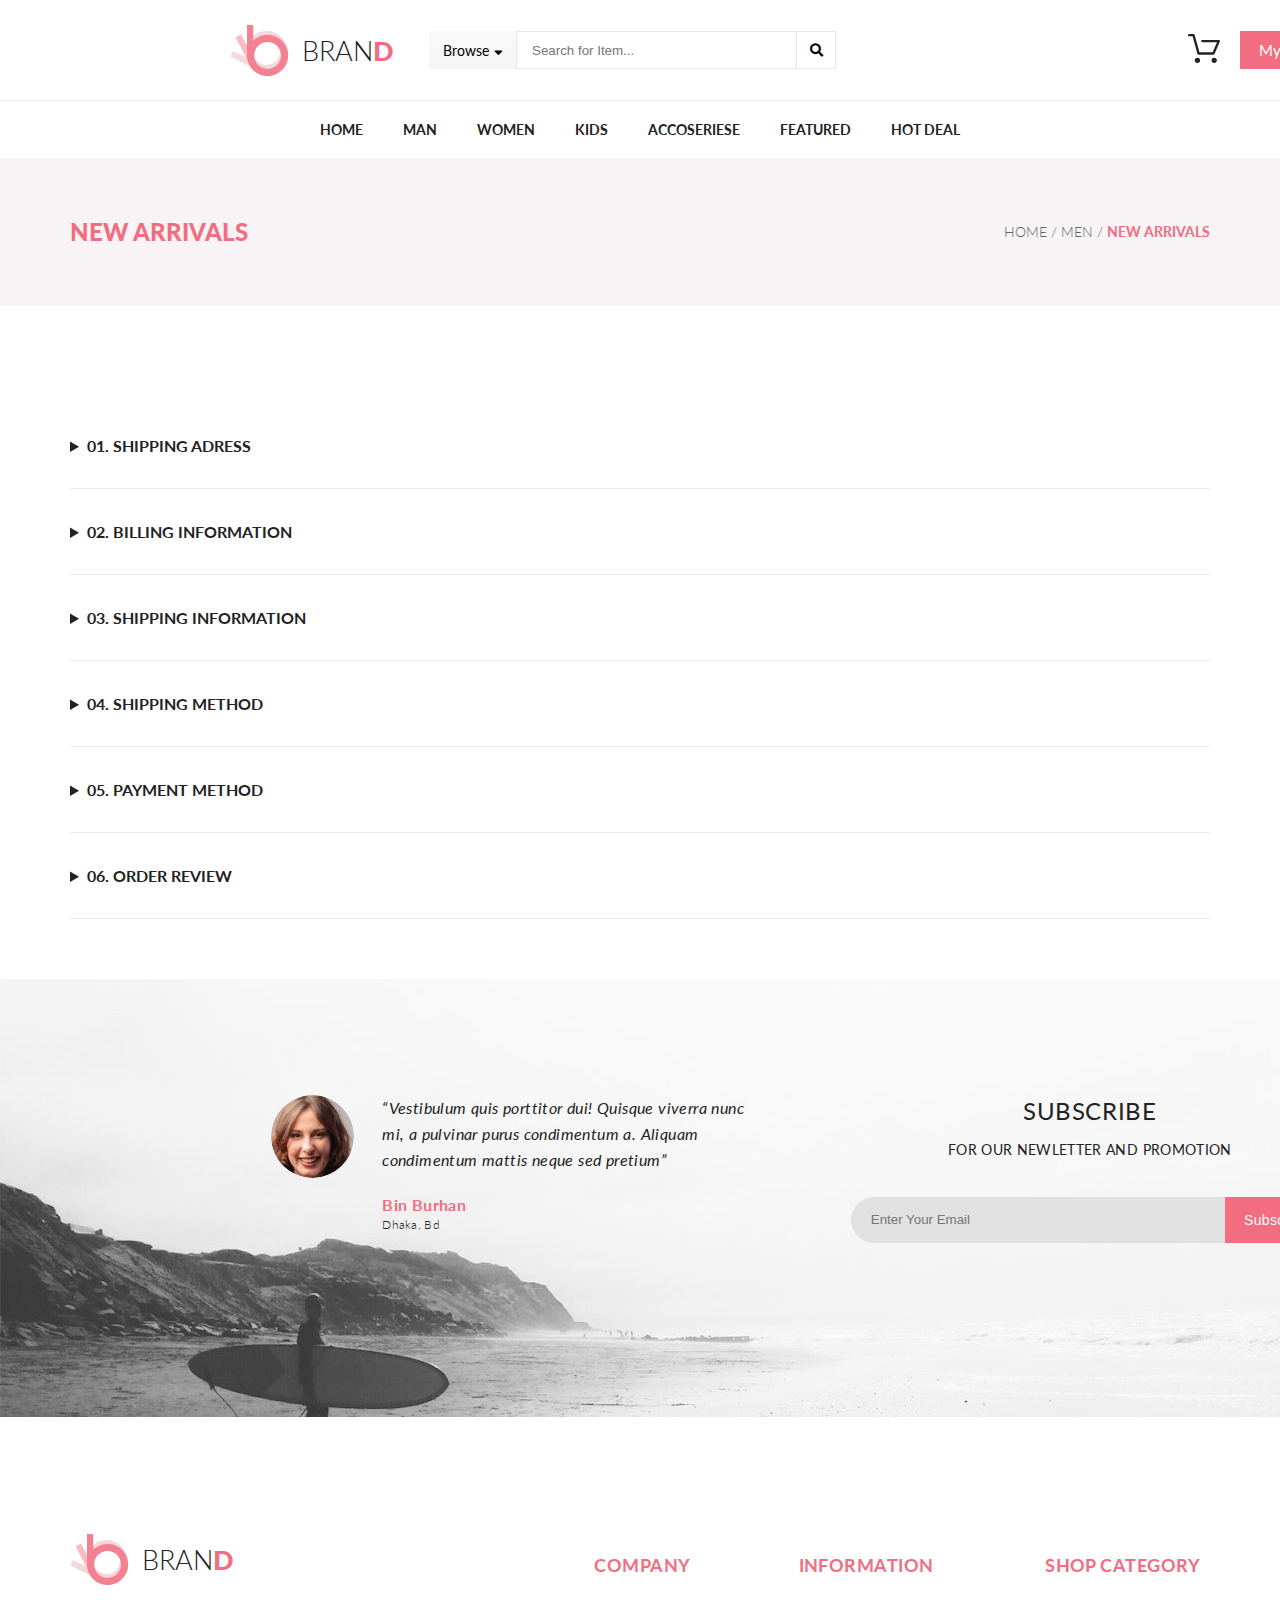
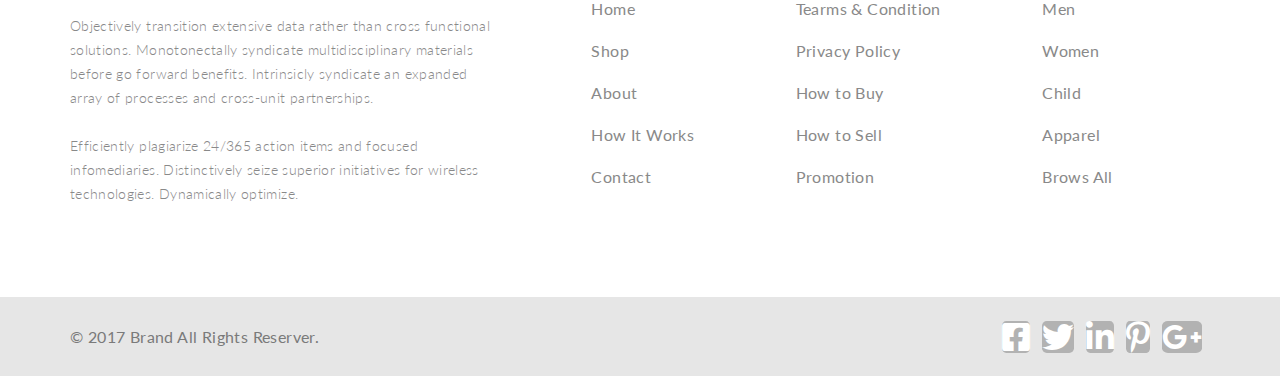
==== checkout.html @ 65198149 "add__info" ====
<!DOCTYPE html>
<html lang="en">

<head>
    <meta charset="UTF-8">
    <link href="https://fonts.googleapis.com/css?family=Lato:100,300,400,400i,700,900&display=swap" rel="stylesheet">
    <link rel="stylesheet" href="font-awesome/css/all.css">
    <link rel="stylesheet" href="style/style.css">
    <title>checkout</title>
</head>

<body>
    <!-- Потолок -->
    <div class="header">
        <div class="container header__flex">
            <div class="header__left">
                <a href="index.html" class="logo">
                    <img class="logo__img" src="img/logo.png" alt="Oops"> Bran <span class="logo__img__text">d</span>
                </a>
                <form class="header__form" action="#">
                    <div class="block__browse">
                        <p class="browse">Browse <i class="fas fa-sort-down browse__arrow"></i></p>
                        <div class="block__browse__drop">
                            <h3 class="block__browse__drop__headline">women</h3>
                            <ul class="drop__menu__ul">
                                <li class="drop__menu__list"><a href="#" class="drop__menu__link">Dresses</a></li>
                                <li class="drop__menu__list"><a href="#" class="drop__menu__link">Tops</a></li>
                                <li class="drop__menu__list"><a href="#" class="drop__menu__link">Sweaters/Knits</a>
                                </li>
                                <li class="drop__menu__list"><a href="#" class="drop__menu__link">Jackets/Coats</a></li>
                                <li class="drop__menu__list"><a href="#" class="drop__menu__link">Blazers</a></li>
                                <li class="drop__menu__list"><a href="#" class="drop__menu__link">Denim</a></li>
                                <li class="drop__menu__list"><a href="#" class="drop__menu__link">Leggings/Pants</a>
                                </li>
                                <li class="drop__menu__list"><a href="#" class="drop__menu__link">Skirts/Shorts</a></li>
                                <li class="drop__menu__list"><a href="#" class="drop__menu__link">Accessories </a></li>
                            </ul>
                            <h3 class="block__browse__drop__headline">men</h3>
                            <ul>
                                <li class="drop__menu__list"><a href="#" class="drop__menu__link">Tees/Tank tops</a>
                                </li>
                                <li class="drop__menu__list"><a href="#" class="drop__menu__link">Shirts/Polos</a></li>
                                <li class="drop__menu__list"><a href="#" class="drop__menu__link">Sweaters</a>
                                </li>
                                <li class="drop__menu__list"><a href="#"
                                        class="drop__menu__link">Sweatshirts/Hoodies</a></li>
                                <li class="drop__menu__list"><a href="#" class="drop__menu__link">Blazers</a></li>
                                <li class="drop__menu__list"><a href="#" class="drop__menu__link">Jackets/vests</a></li>
                            </ul>
                        </div>
                    </div>
                    <input class="input__text" placeholder="Search for Item..." type="text">
                    <button class="header__form__button2" type="submit"><i class="fas fa-search"></i></button>
                </form>
            </div>
            <div class="header__right">
                <a href="checkout.html"> <img class="header__cart" src="img/cart.svg" alt="Oops"></a>
                <a class="header__right__button" href="#">My Account <i class="fas fa-sort-down arrow_account"></i></a>
            </div>
        </div>
    </div>

    <!-- nav -->

    <nav>
        <ul class="menu">
            <li class="menu__list"><a class="menu__link" href="index.html">Home</a></li>
            <li class="menu__list"><a class="menu__link" href="#">Man</a></li>
            <li class="menu__list"><a class="menu__link" href="#">Women</a>

                <div class="drop">
                    <div class="drop__flex">
                        <h3 class="nav__drop__headline">Women</h3>
                        <ul class="drop__menu">
                            <li class="drop__menu__list"><a href="#" class="drop__menu__link">Dresses</a></li>
                            <li class="drop__menu__list"><a href="#" class="drop__menu__link">Tops</a></li>
                            <li class="drop__menu__list"><a href="#" class="drop__menu__link">Sweaters/Knits</a></li>
                            <li class="drop__menu__list"><a href="#" class="drop__menu__link">Jackets/Coats</a></li>
                            <li class="drop__menu__list"><a href="#" class="drop__menu__link">Blazers</a></li>
                            <li class="drop__menu__list"><a href="#" class="drop__menu__link">Denim</a></li>
                            <li class="drop__menu__list"><a href="#" class="drop__menu__link">Leggings/Pants</a></li>
                            <li class="drop__menu__list"><a href="#" class="drop__menu__link">Skirts/Shorts</a></li>
                            <li class="drop__menu__list"><a href="#" class="drop__menu__link">Accessories </a></li>
                        </ul>
                    </div>
                    <div class="drop__flex">
                        <h3 class="nav__drop__headline">Women</h3>
                        <ul class="drop__menu">
                            <li class="drop__menu__list"><a href="#" class="drop__menu__link">Dresses</a></li>
                            <li class="drop__menu__list"><a href="#" class="drop__menu__link">Tops</a></li>
                            <li class="drop__menu__list"><a href="#" class="drop__menu__link">Sweaters/Knits</a></li>
                            <li class="drop__menu__list"><a href="#" class="drop__menu__link">Jackets/Coats</a></li>
                        </ul>
                        <h3 class="nav__drop__headline">Women</h3>
                        <ul class="drop__menu">
                            <li class="drop__menu__list"><a href="#" class="drop__menu__link">Dresses</a></li>
                            <li class="drop__menu__list"><a href="#" class="drop__menu__link">Tops</a></li>
                            <li class="drop__menu__list"><a href="#" class="drop__menu__link">Sweaters/Knits</a></li>
                        </ul>
                    </div>
                    <div class="drop__flex">
                        <h3 class="nav__drop__headline">Women</h3>
                        <ul class="drop__menu">
                            <li class="drop__menu__list"><a href="#" class="drop__menu__link">Dresses</a></li>
                            <li class="drop__menu__list"><a href="#" class="drop__menu__link">Tops</a></li>
                            <li class="drop__menu__list"><a href="#" class="drop__menu__link">Sweaters/Knits</a></li>
                            <li class="drop__menu__list"><a href="#" class="drop__menu__link">Jackets/Coats</a></li>
                        </ul>
                        <a href="#">
                            <div class="drop__menu__img__container">
                                <div class="drop__menu__img__container__for__text">
                                    <p class="drop__menu__img__container__text">
                                        Super sale!
                                    </p>
                                </div>
                            </div>
                        </a>

                    </div>
                </div>

            </li>
            <li class="menu__list"><a class="menu__link" href="#">Kids</a></li>
            <li class="menu__list"><a class="menu__link" href="#">Accoseriese</a></li>
            <li class="menu__list"><a class="menu__link" href="#">Featured</a></li>
            <li class="menu__list"><a class="menu__link" href="#">Hot Deal</a></li>
        </ul>
    </nav>
    <!-- section 1 -->
    <main>
        <section class="section__nav__header__1">
            <div class="section__nav__header__1__container">
                <h1 class="section__nav__header__1__h">new arrivals</h1>
                <p class="section__nav__header__1__p">Home / Men / <span class="section__nav__header__1__p__color"> new
                        arrivals</span></p>
            </div>
        </section>

        <!-- section 2 -->
        <section class="section__checkout__register">
            <div class="section__checkout__register__menu">
                <details id="checkout__details">
                    <summary id="checkout__summary">01. Shipping Adress</summary>
                    <div class="section__checkout__register__menu__list__content">
                        <div class="section__checkout__register__menu__list__content__left">
                            <h3 class="section__checkout__register__menu__list__content__left__text">
                                Check as a guest or register</h3>
                            </p>
                            <p class="section__checkout__register__menu__list__content__left__text__2">
                                Register with us for future convenience
                            </p>
                            <form action="#">
                                <label class="checkout__input__l"><input id="checkout__input__checkout" type="radio"
                                        name="checkout" value="checkout">checkout as guest </label>
                                <label class="checkout__input__l"><input id="checkout__input__register" type="radio"
                                        name="checkout" value="register" checked>register</label>
                            </form>
                            <h3 class="section__checkout__register__menu__list__content__left__text">register
                                and save time!</h3>
                            <p class="section__checkout__register__menu__list__content__left__text__p">
                                Register with us for future convenience
                            </p>
                            <p class="section__checkout__register__menu__list__content__left__text__p__2">
                                <i class="fas fa-angle-double-right"></i>Fast and easy checkout
                            </p>
                            <p class="section__checkout__register__menu__list__content__left__text__p__2">
                                <i class="fas fa-angle-double-right"></i>Easy access to your order history and
                                status
                            </p>
                            <button id="button__continue">Continue</button>
                        </div>
                        <div class="section__checkout__register__menu__list__content__right">
                            <h3 class="section__checkout__register__menu__list__content__right__text">
                                Already registed?
                            </h3>
                            <p class="section__checkout__register__menu__list__content__right__text__2">Please log in
                                below</p>
                            <form action="#">
                                <p class="section__checkout__input__text">EMAIL ADDRESS</p>
                                <input id="section__checkout__email__input" type="email">
                                <p class="section__checkout__input__text">PASSWORD</p>
                                <input id="section__checkout__password__input" type="password">
                            </form>
                            <p class="section__checkout__register__menu__list__content__right__text__3">
                                <sup>*</sup>Required Fileds</p>
                            <div class="section__checkout__register__menu__list__content__right__container__button">
                                <button
                                    class="section__checkout__register__menu__list__content__right__button">LOGIN</button>
                                <a href="#" title="Push mee"
                                    class="section__checkout__register__menu__list__content__right__button__text">Forgot
                                    Password ?</a>
                            </div>
                        </div>
                    </div>
                </details>
                <details id="checkout__details">
                    <summary id="checkout__summary">02. BILLING INFORMATION</summary>
                    <div class="section__checkout__register__menu__list__content">
                        <div class="section__checkout__register__menu__list__content__left">
                            <h3 class="section__checkout__register__menu__list__content__left__text">
                                Check as a guest or register</h3>
                            </p>
                            <p class="section__checkout__register__menu__list__content__left__text__2">
                                Register with us for future convenience
                            </p>
                            <form action="#">
                                <label class="checkout__input__l"><input id="checkout__input__checkout" type="radio"
                                        name="checkout" value="checkout">checkout as guest </label>
                                <label class="checkout__input__l"><input id="checkout__input__register" type="radio"
                                        name="checkout" value="register" checked>register</label>
                            </form>
                            <h3 class="section__checkout__register__menu__list__content__left__text">register
                                and save time!</h3>
                            <p class="section__checkout__register__menu__list__content__left__text__p">
                                Register with us for future convenience
                            </p>
                            <p class="section__checkout__register__menu__list__content__left__text__p__2">
                                <i class="fas fa-angle-double-right"></i>Fast and easy checkout
                            </p>
                            <p class="section__checkout__register__menu__list__content__left__text__p__2">
                                <i class="fas fa-angle-double-right"></i>Easy access to your order history and
                                status
                            </p>
                            <button id="button__continue">Continue</button>
                        </div>
                        <div class="section__checkout__register__menu__list__content__right">
                            <h3 class="section__checkout__register__menu__list__content__right__text">
                                Already registed?
                            </h3>
                            <p class="section__checkout__register__menu__list__content__right__text__2">Please log in
                                below</p>
                            <form action="#">
                                <p class="section__checkout__input__text">EMAIL ADDRESS</p>
                                <input id="section__checkout__email__input" type="email">
                                <p class="section__checkout__input__text">PASSWORD</p>
                                <input id="section__checkout__password__input" type="password">
                            </form>
                            <p class="section__checkout__register__menu__list__content__right__text__3">
                                <sup>*</sup>Required Fileds</p>
                            <div class="section__checkout__register__menu__list__content__right__container__button">
                                <button
                                    class="section__checkout__register__menu__list__content__right__button">LOGIN</button>
                                <a href="#" title="Push mee"
                                    class="section__checkout__register__menu__list__content__right__button__text">Forgot
                                    Password ?</a>
                            </div>
                        </div>
                    </div>
                </details>
                <details id="checkout__details">
                    <summary id="checkout__summary">03. SHIPPING INFORMATION</summary>
                    <div class="section__checkout__register__menu__list__content">
                        <div class="section__checkout__register__menu__list__content__left">
                            <h3 class="section__checkout__register__menu__list__content__left__text">
                                Check as a guest or register</h3>
                            </p>
                            <p class="section__checkout__register__menu__list__content__left__text__2">
                                Register with us for future convenience
                            </p>
                            <form action="#">
                                <label class="checkout__input__l"><input id="checkout__input__checkout" type="radio"
                                        name="checkout" value="checkout">checkout as guest </label>
                                <label class="checkout__input__l"><input id="checkout__input__register" type="radio"
                                        name="checkout" value="register" checked>register</label>
                            </form>
                            <h3 class="section__checkout__register__menu__list__content__left__text">register
                                and save time!</h3>
                            <p class="section__checkout__register__menu__list__content__left__text__p">
                                Register with us for future convenience
                            </p>
                            <p class="section__checkout__register__menu__list__content__left__text__p__2">
                                <i class="fas fa-angle-double-right"></i>Fast and easy checkout
                            </p>
                            <p class="section__checkout__register__menu__list__content__left__text__p__2">
                                <i class="fas fa-angle-double-right"></i>Easy access to your order history and
                                status
                            </p>
                            <button id="button__continue">Continue</button>
                        </div>
                        <div class="section__checkout__register__menu__list__content__right">
                            <h3 class="section__checkout__register__menu__list__content__right__text">
                                Already registed?
                            </h3>
                            <p class="section__checkout__register__menu__list__content__right__text__2">Please log in
                                below</p>
                            <form action="#">
                                <p class="section__checkout__input__text">EMAIL ADDRESS</p>
                                <input id="section__checkout__email__input" type="email">
                                <p class="section__checkout__input__text">PASSWORD</p>
                                <input id="section__checkout__password__input" type="password">
                            </form>
                            <p class="section__checkout__register__menu__list__content__right__text__3">
                                <sup>*</sup>Required Fileds</p>
                            <div class="section__checkout__register__menu__list__content__right__container__button">
                                <button
                                    class="section__checkout__register__menu__list__content__right__button">LOGIN</button>
                                <a href="#" title="Push mee"
                                    class="section__checkout__register__menu__list__content__right__button__text">Forgot
                                    Password ?</a>
                            </div>
                        </div>
                    </div>
                </details>
                <details id="checkout__details">
                    <summary id="checkout__summary">04. SHIPPING METHOD</summary>
                    <div class="section__checkout__register__menu__list__content">
                        <div class="section__checkout__register__menu__list__content__left">
                            <h3 class="section__checkout__register__menu__list__content__left__text">
                                Check as a guest or register</h3>
                            </p>
                            <p class="section__checkout__register__menu__list__content__left__text__2">
                                Register with us for future convenience
                            </p>
                            <form action="#">
                                <label class="checkout__input__l"><input id="checkout__input__checkout" type="radio"
                                        name="checkout" value="checkout">checkout as guest </label>
                                <label class="checkout__input__l"><input id="checkout__input__register" type="radio"
                                        name="checkout" value="register" checked>register</label>
                            </form>
                            <h3 class="section__checkout__register__menu__list__content__left__text">register
                                and save time!</h3>
                            <p class="section__checkout__register__menu__list__content__left__text__p">
                                Register with us for future convenience
                            </p>
                            <p class="section__checkout__register__menu__list__content__left__text__p__2">
                                <i class="fas fa-angle-double-right"></i>Fast and easy checkout
                            </p>
                            <p class="section__checkout__register__menu__list__content__left__text__p__2">
                                <i class="fas fa-angle-double-right"></i>Easy access to your order history and
                                status
                            </p>
                            <button id="button__continue">Continue</button>
                        </div>
                        <div class="section__checkout__register__menu__list__content__right">
                            <h3 class="section__checkout__register__menu__list__content__right__text">
                                Already registed?
                            </h3>
                            <p class="section__checkout__register__menu__list__content__right__text__2">Please log in
                                below</p>
                            <form action="#">
                                <p class="section__checkout__input__text">EMAIL ADDRESS</p>
                                <input id="section__checkout__email__input" type="email">
                                <p class="section__checkout__input__text">PASSWORD</p>
                                <input id="section__checkout__password__input" type="password">
                            </form>
                            <p class="section__checkout__register__menu__list__content__right__text__3">
                                <sup>*</sup>Required Fileds</p>
                            <div class="section__checkout__register__menu__list__content__right__container__button">
                                <button
                                    class="section__checkout__register__menu__list__content__right__button">LOGIN</button>
                                <a href="#" title="Push mee"
                                    class="section__checkout__register__menu__list__content__right__button__text">Forgot
                                    Password ?</a>
                            </div>
                        </div>
                    </div>
                </details>
                <details id="checkout__details">
                    <summary id="checkout__summary">05. PAYMENT METHOD</summary>
                    <div class="section__checkout__register__menu__list__content">
                        <div class="section__checkout__register__menu__list__content__left">
                            <h3 class="section__checkout__register__menu__list__content__left__text">
                                Check as a guest or register</h3>
                            </p>
                            <p class="section__checkout__register__menu__list__content__left__text__2">
                                Register with us for future convenience
                            </p>
                            <form action="#">
                                <label class="checkout__input__l"><input id="checkout__input__checkout" type="radio"
                                        name="checkout" value="checkout">checkout as guest </label>
                                <label class="checkout__input__l"><input id="checkout__input__register" type="radio"
                                        name="checkout" value="register" checked>register</label>
                            </form>
                            <h3 class="section__checkout__register__menu__list__content__left__text">register
                                and save time!</h3>
                            <p class="section__checkout__register__menu__list__content__left__text__p">
                                Register with us for future convenience
                            </p>
                            <p class="section__checkout__register__menu__list__content__left__text__p__2">
                                <i class="fas fa-angle-double-right"></i>Fast and easy checkout
                            </p>
                            <p class="section__checkout__register__menu__list__content__left__text__p__2">
                                <i class="fas fa-angle-double-right"></i>Easy access to your order history and
                                status
                            </p>
                            <button id="button__continue">Continue</button>
                        </div>
                        <div class="section__checkout__register__menu__list__content__right">
                            <h3 class="section__checkout__register__menu__list__content__right__text">
                                Already registed?
                            </h3>
                            <p class="section__checkout__register__menu__list__content__right__text__2">Please log in
                                below</p>
                            <form action="#">
                                <p class="section__checkout__input__text">EMAIL ADDRESS</p>
                                <input id="section__checkout__email__input" type="email">
                                <p class="section__checkout__input__text">PASSWORD</p>
                                <input id="section__checkout__password__input" type="password">
                            </form>
                            <p class="section__checkout__register__menu__list__content__right__text__3">
                                <sup>*</sup>Required Fileds</p>
                            <div class="section__checkout__register__menu__list__content__right__container__button">
                                <button
                                    class="section__checkout__register__menu__list__content__right__button">LOGIN</button>
                                <a href="#" title="Push mee"
                                    class="section__checkout__register__menu__list__content__right__button__text">Forgot
                                    Password ?</a>
                            </div>
                        </div>
                    </div>
                </details>
                <details class="checkout__details" id="checkout__details">
                    <summary id="checkout__summary">06. ORDER REVIEW</summary>
                    <div class="section__checkout__register__menu__list__content">
                        <div class="section__checkout__register__menu__list__content__left">
                            <form action="#">
                                <h3 class="section__checkout__register__menu__list__content__left__text">
                                    Check as a guest or register</h3>
                                </p>
                                <p class="section__checkout__register__menu__list__content__left__text__2">
                                    Register with us for future convenience
                                </p>

                                <label class="checkout__input__l"><input id="checkout__input__checkout" type="radio"
                                        name="checkout" value="checkout">checkout as guest </label>
                                <label class="checkout__input__l"><input id="checkout__input__register" type="radio"
                                        name="checkout" value="register" checked>register</label>

                                <h3 class="section__checkout__register__menu__list__content__left__text">register
                                    and save time!</h3>
                                <p class="section__checkout__register__menu__list__content__left__text__p">
                                    Register with us for future convenience
                                </p>
                                <p class="section__checkout__register__menu__list__content__left__text__p__2">
                                    <i class="fas fa-angle-double-right"></i>Fast and easy checkout
                                </p>
                                <p class="section__checkout__register__menu__list__content__left__text__p__2">
                                    <i class="fas fa-angle-double-right"></i>Easy access to your order history and
                                    status
                                </p>
                                <button id="button__continue">Continue</button>
                            </form>
                        </div>
                        <div class="section__checkout__register__menu__list__content__right">
                            <form action="#">
                                <h3 class="section__checkout__register__menu__list__content__right__text">
                                    Already registed?
                                </h3>
                                <p class="section__checkout__register__menu__list__content__right__text__2">Please log
                                    in
                                    below</p>


                                <p class="section__checkout__input__text">EMAIL ADDRESS</p>
                                <input id="section__checkout__email__input" type="email" required>

                                <p class="section__checkout__input__text">PASSWORD</p>
                                <input id="section__checkout__password__input" type="password">

                                <p class="section__checkout__register__menu__list__content__right__text__3">
                                    <sup>*</sup>Required Fileds</p>
                                <div class="section__checkout__register__menu__list__content__right__container__button">
                                    <button type="submit"
                                        class="section__checkout__register__menu__list__content__right__button">LOGIN</button>
                                    <a href="#" title="Push mee"
                                        class="section__checkout__register__menu__list__content__right__button__text">Forgot
                                        Password ?</a>
                            </form>
                        </div>
                    </div>
            </div>
            </details>
            </div>
        </section>
    </main>
    <!-- section 3 -->
    <section class="section__5">
        <div class="section__5__container">
            <div class="section__5__left">
                <img class="section__5__left__img" src="img/section5-1.jpg" alt="Oops">
                <div class="section__5__left__right">
                    <p class="section__5__left__cite"> “Vestibulum quis porttitor dui! Quisque viverra nunc mi,
                        a pulvinar purus condimentum a. Aliquam condimentum mattis neque sed pretium”</p>
                    <p class="section__5__left__cite2"> <span class="section__5__left__cite__color"> Bin Burhan</span>
                        <br>
                        Dhaka, Bd</p>
                </div>
            </div>
            <div class="section__5__right">
                <div class="section__5__right__headline">
                    <h3 class="section__5__right__headline__h3">Subscribe</h3>
                    <p class="section__5__right__headline__p">FOR OUR NEWLETTER AND PROMOTION</p>
                    <form class="section__5__form" action="#">
                        <input class="section__5__form__input" type="email" placeholder="Enter Your Email">
                        <button class="section__5__form__button">Subscribe</button>
                    </form>
                </div>
            </div>
        </div>

        <!-- section 4 -->

    </section>
    <section class="section__6">
        <div class="section__6__content">
            <a href="#" class="logo"> <img class="logo__img" src="img/logo.png" alt="Oops"> Bran <span
                    class="logo__img__text">d</span>
            </a>
            <p class="section__6__content__text">
                Objectively transition extensive data rather than cross functional solutions. Monotonectally syndicate
                multidisciplinary materials before go forward benefits. Intrinsicly syndicate an expanded array of
                processes and cross-unit partnerships. <br> <br>

                Efficiently plagiarize 24/365 action items and focused infomediaries.
                Distinctively seize superior initiatives for wireless technologies. Dynamically optimize.
            </p>
        </div>
        <div class="section__6__content__colonna">
            <h1 class="section__6__content__headline">COMPANY</h1>
            <ul>
                <li class="section__6__list"><a class="section__6__link" href="#">Home</a></li>
                <li class="section__6__list"><a class="section__6__link" href="#">Shop</a></li>
                <li class="section__6__list"><a class="section__6__link" href="#">About</a></li>
                <li class="section__6__list"><a class="section__6__link" href="#">How It Works</a></li>
                <li class="section__6__list"><a class="section__6__link" href="#">Contact</a></li>
            </ul>
        </div>
        <div class="section__6__content__colonna">
            <h1 class="section__6__content__headline">INFORMATION</h1>
            <ul>
                <li class="section__6__list"><a class="section__6__link" href="#">Tearms & Condition</a></li>
                <li class="section__6__list"><a class="section__6__link" href="#">Privacy Policy</a></li>
                <li class="section__6__list"><a class="section__6__link" href="#">How to Buy</a></li>
                <li class="section__6__list"><a class="section__6__link" href="#">How to Sell</a></li>
                <li class="section__6__list"><a class="section__6__link" href="#">Promotion</a></li>
            </ul>
        </div>
        <div class="section__6__content__colonna">
            <h1 class="section__6__content__headline">SHOP CATEGORY</h1>
            <ul>
                <li class="section__6__list"><a class="section__6__link" href="#">Men</a></li>
                <li class="section__6__list"><a class="section__6__link" href="#">Women</a></li>
                <li class="section__6__list"><a class="section__6__link" href="#">Child</a></li>
                <li class="section__6__list"><a class="section__6__link" href="#">Apparel</a></li>
                <li class="section__6__list"><a class="section__6__link" href="#">Brows All</a></li>
            </ul>
        </div>
    </section>

    <!-- footer -->

    <footer>
        <div class="footer__container">
            <p class="copyrigh">&copy 2017 Brand All Rights Reserver. </p>
            <div class="footer__container__link">
                <a class="footer__link" href="https://www.facebook.com" target="_Blank"><i
                        class="fab fa-facebook-square fa-2x network"></i></a>
                <a class="footer__link" href="https://www.twitter.com" target="_Blank"><i
                        class="fab fa-twitter fa-2x network"></i></a>
                <a class="footer__link" href="https://www.facebook.com" target="_Blank"><i
                        class="fab fa-linkedin-in fa-2x network"></i></a>
                <a class="footer__link" href="https://www.pinterest.com" target="_Blank"><i
                        class="fab fa-pinterest-p fa-2x network"></i></a>
                <a class="footer__link" href="https://www.google.com" target="_Blank"><i
                        class="fab fa-google-plus-g fa-2x network"></i></a>
            </div>
        </div>
    </footer>
</body>

</html>
---- style/style.css ----
* {
    margin: 0;
    padding: 0;
}

body {
    font-family: 'Lato', sans-serif;
    /* width: 1600px; */
    margin: 0 auto;
}

a {
    text-decoration: none;
}

li {
    list-style-type: none;
}

.header {
    width: 1600px;
    height: 100px;
    background-color: #ffffff;
    border-bottom: 1.0px solid #ececec;
    margin: 0 auto;
    display: flex;
    justify-content: space-between;
    align-items: center;
}

.container {
    width: 1140px;
    margin: 0 auto;
}

.logo {
    font-size: 27px;
    font-weight: 300;
    text-transform: uppercase;
    color: #222222;
    display: flex;
    align-items: center;
}

.logo__img {
    margin-right: 13px;
}

.logo__img__text {
    font-weight: 900;
    text-transform: uppercase;
    color: #f16d7f;
}


.block__browse {
    width: 87px;
    height: 38px;
    display: flex;
}

.block__browse:hover {
    box-shadow: 0 0 10px #9f9f9f;
    transition: 0.5s;
}

.browse {
    display: flex;
    justify-content: center;
    align-items: center;
    border-radius: 3px 0 0 3px;
    background-image: linear-gradient(to bottom, #f9f9f9 0%, #f5f5f5 100%);
    width: 87px;
    height: 38px;
    font-size: 14px;
    border: none;
}

.browse__arrow {
    padding-left: 5px;
}

/* Browse раскрытие */

.block__browse {
    position: relative;
}

.block__browse:hover .block__browse__drop {
    display: block;
}

.drop__menu__ul {
    margin-bottom: 20px;
}

.block__browse__drop {
    position: absolute;
    top: 38px;
    display: none;
    background-color: #ffffff;
    border-radius: 5.0px;
    z-index: 2;
    padding: 10px 12px;
}

.block__browse__drop__headline {
    font-size: 14px;
    line-height: 32px;
    font-weight: 400;
    text-transform: uppercase;
    letter-spacing: 0.025em;
    color: #232323;
    border-bottom: 1px solid #e8e8e8;
    width: 236px;
    margin-bottom: 17px;
    padding-bottom: -4px;
}



.header__flex {
    display: flex;
    justify-content: space-between;
}

.header__left {
    display: flex;
    align-items: center;
}

.input__text {
    height: 38px;
    width: 280px;
    box-sizing: border-box;
    border: 0.1px solid #e6e6e6;
    border-right: none;
    padding-left: 15px;
    padding-right: 15px;
}

.header__form__button2 {
    width: 40px;
    background-color: #fff;
    border: 1px solid #e6e6e6;
}

.header__form__button2:hover {
    transition: 0.5s;
    box-shadow: 0 0 10px #9f9f9f;
}

.header__form__img {
    height: 14px;
    width: 20px;
}

.header__form {
    height: 38px;
    display: flex;
    margin-left: 35px;
}

.header__right {
    display: flex;
    align-items: center;
}

.header__right__button {
    width: 130px;
    height: 38px;
    background-color: #f16d7f;
    border: none;
    color: #ffffff;
    font-size: 15px;
    font-weight: 400;
    justify-content: center;
    display: flex;
    align-items: center;
}

.arrow_account {
    padding-left: 5px;
}

.header__right__button:hover {
    box-shadow: 0 0 10px 5px #f16d7f;
    transition: 0.5s;
}

.header__cart {
    width: 32px;
    height: 29px;
    margin-right: 20px;
}

.header__cart:hover {
    box-shadow: 0 0 10px 1px #000000;
    transition: 0.5s;
    border-radius: 15%;
    background-color: rgb(0, 0, 0, 0.3);
}

/* вылезающее из корзины */

.header__right__list__drop {
    width: 262px;
    /* height: 440px; */
    background-color: #ffffff;
    border-radius: 5px;
    display: none;
    position: absolute;
    /* z-index: 2; */
}

.header__right__list {
    position: relative;
}

.header__right__list:hover .header__right__list__drop {
    display: block;
}

.header__right__list__drop__container__content {
    width: 229px;
    display: flex;
    margin: 0 auto;
    border-bottom: 1px solid rgb(237, 237, 237, 0.74);
    margin-top: 21px;
    padding-bottom: 16px;
}

.list__drop__container__content__headline {
    font-size: 12px;
    line-height: 1.2;
    font-weight: 700;
    text-transform: uppercase;
    color: #222222;
}

.list__drop__container__content__stars {
    font-size: 12px;
    font-weight: 400;
    color: #e4af48;
    margin-top: 10px;
    margin-bottom: 12px;
}

.list__drop__container__content__price {
    font-size: 10px;
    font-weight: 400;
    text-transform: uppercase;
    color: #f16d7f;
}

.header__right__list__drop__container__content__text {
    display: flex;
    justify-content: space-between;
    align-items: center;
    width: 157px;
    margin-left: 15px;
}

.list__drop__container__content__delete {
    font-size: 16px;
    font-weight: 400;
    text-transform: uppercase;
    color: #c0c0c0;
}

.list__drop__container__content__delete:hover {
    color: #646464;
}

.header__right__list__drop__container__content__total {
    justify-content: space-between;
    width: 229px;
    display: flex;
    margin: 0 auto;
    margin-top: 19px;
    margin-bottom: 32px;
}

.total__price {
    font-size: 16px;
    font-weight: 700;
    text-transform: uppercase;
    color: #222222;
}

.header__right__list__drop__container__content__button {
    border: 1.0px solid #f16d7f;
    font-size: 14px;
    font-weight: 700;
    text-transform: uppercase;
    color: #f16d7f;
    padding: 16.5px 0px;
    display: block;
    width: 225px;
    text-align: center;
    margin: 0 auto;
    
}

.header__right__list__drop__container__content__button2 {
    font-size: 14px;
    font-weight: 700;
    text-transform: uppercase;
    color: #4a4a4a;
    padding: 16.5px 0px;
    border: 1px solid #eaeaea;
    background-color: #ffffff;
    display: block;
    width: 225px;
    text-align: center;
    margin: 0 auto;
    margin-top: 11px;
    margin-bottom: 20px;
}

.header__right__list__drop__container__content__button:hover,
.header__right__list__drop__container__content__button2:hover{
    background-color: rgb(122, 122, 122);
    transition: background 1s;
    box-shadow: 0 0 1px 1px #222224;
}












/* Меню nav */
.menu {
    display: flex;
    justify-content: center;
    background-color: #fff;
}

.menu__link {
    padding: 20px;
    font-size: 14px;
    font-weight: 700;
    text-transform: uppercase;
    display: block;
    color: #222222;
}

.menu__link:hover {
    box-shadow: 0 0 10px 10px #9f9f9f;
    transition: 0.3s;
    border-radius: 75%;
}

/* подменю для женщин */
.menu__list {
    position: relative;
}

.drop {
    background-color: #ffffff;
    border-radius: 5.0px;
    position: absolute;
    display: none;
}

.menu__list:hover .drop {
    display: flex;
}

.drop__flex {
    padding: 12px 20px;
}

.nav__drop__headline {
    font-size: 14px;
    line-height: 32px;
    font-weight: 400;
    text-transform: uppercase;
    letter-spacing: 0.025em;
    color: #232323;
    border-bottom: 1px solid #e8e8e8;
    width: 235px;
    margin-bottom: 17px;
    padding-bottom: -4px;
}

.drop__menu__list:hover {
    box-shadow: 0 0 5px 5px #9f9f9f;
    background-color: #9f9f9f;
}

.drop__menu__link {
    font-size: 14px;
    line-height: 28px;
    font-weight: 400;
    letter-spacing: 0.025em;
    color: #646464;
}

.drop__menu__img__container {
    background-image: url(../img/drop__menu.jpg);
    width: 255px;
    height: 118px;
    display: flex;
    justify-content: flex-end;
    align-items: flex-end;
    margin-top: 22px;
}

.drop__menu__img__container__for__text {
    width: 71px;
    height: 45px;
    padding: 15px 12px;
}

.drop__menu__img__container__text {
    font-size: 22px;
    line-height: 28px;
    font-weight: 900;
    text-transform: uppercase;
    letter-spacing: 0.025em;
    color: #ffffff;
}


/* section  1 */
.section1 {
    height: 613px;
    background: #e8e8e8;
}

.section1__content {
    background-image: url(../img/promo.jpg);
    margin: 0 auto;
    height: 100%;
    display: flex;
    width: 1140px;
    align-items: center;
    background-position: 0 -51px;
}

.section1__content__text {
    border-left: #f16d7f solid 12px;
    padding-left: 12px
}

.section1__content__text1 {
    font-size: 60px;
    font-weight: 900;
    color: #222222;
    line-height: 45px;
    margin-bottom: 20px;
    text-transform: uppercase;

}

.section1__content__text2 {
    font-size: 40px;
    font-weight: 900;
    color: #222222;
    text-transform: uppercase;
    line-height: 34px;
}

.section1__content__text22 {
    font-size: 40px;
    font-weight: 900;
    color: #f16d7f;
    text-transform: uppercase;
}

/* section2 */

.section2 {
    margin-top: 98px;
}

.section2__content {
    margin: 0 auto;
    width: 1140px;
    height: 823px;
    display: flex;
    flex-wrap: wrap;
    align-content: space-between;
    flex-direction: column;
    justify-content: space-between;
}

.section2__content__content1 {
    background-image: url(../img/img2.jpg);
    width: 560px;
    height: 542px;
}

.section2__content__content1__text {
    width: 175px;
    height: 82px;
    background-color: #ffffff;
    margin-top: 26px;
    padding-left: 19px;
    padding-top: 16px;
}

.section2__content__content1__text1 {
    font-size: 18px;
    font-weight: 900;
    text-transform: uppercase;
    color: #222222;
}

.section2__content__content1__text2 {
    color: #f16d7f;
    font-size: 30px;
    font-weight: 900;
    text-transform: uppercase;
    line-height: 50px;
}

.section2__content__content2 {
    background-image: url(../img/img3.jpg);
    width: 560px;
    height: 261px;
}

.section2__content__content2__text {
    width: 162px;
    height: 82px;
    background-color: #ffffff;
    margin-top: 26px;
    padding-left: 19px;
    padding-top: 16px;
}

.section2__content__content2__text1 {
    font-size: 18px;
    font-weight: 900;
    text-transform: uppercase;
    color: #222222;
    line-height: 35px;
}

.section2__content__content2__text2 {
    color: #f16d7f;
    font-size: 30px;
    font-weight: 900;
    text-transform: uppercase;
}

.section2__content__content3 {
    background-image: url(../img/img4.jpg);
    background-position: 175px 0;
    background-color: #dadad2;
    width: 560px;
    height: 261px;
    background-repeat: no-repeat;
}

.section2__content__content3__text {
    width: 225px;
    height: 82px;
    background-color: #ffffff;
    margin-top: 26px;
    padding-left: 19px;
    padding-top: 16px;
}

.section2__content__content3__text1 {
    font-size: 18px;
    font-weight: 900;
    text-transform: uppercase;
    color: #222222;
}

.section2__content__content3__text2 {
    color: #f16d7f;
    font-size: 30px;
    font-weight: 900;
    text-transform: uppercase;
    line-height: 55px;
}

.section2__content__content4 {
    background-image: url(../img/img5.jpg);
    width: 560px;
    height: 542px;
}

.section2__content__content4__text {
    width: 180px;
    height: 82px;
    background-color: #ffffff;
    margin-top: 26px;
    padding-left: 19px;
    padding-top: 16px;
}

.section2__content__content4__text1 {
    font-size: 18px;
    font-weight: 900;
    text-transform: uppercase;
    color: #222222;
}

.section2__content__content4__text2 {
    color: #f16d7f;
    font-size: 30px;
    font-weight: 900;
    text-transform: uppercase;
    line-height: 50px;
}

/* section3 */
.section3__h1 {
    font-size: 30px;
    font-weight: 700;
    color: #222222;
    margin-top: 100px;
    text-align: center;
    margin-bottom: 16px;
}

.section3__p {
    font-size: 14px;
    font-weight: 400;
    color: #9f9f9f;
    text-align: center;
}

.section3 {
    margin-top: 60px;

}

.section3__content {
    width: 1140px;
    margin: 0 auto;
    display: flex;
    flex-wrap: wrap;
    justify-content: space-between;

}

.section3__content__items {
    width: 260px;
    height: 376px;
    position: relative;
    margin: 10px;
}

.section3__content__items:hover {
    box-shadow: 0px 5px 8px 0px rgba(0, 0, 0, 0.15);
}

.section3__content__items:hover #stars {
    display: block;
}

.section3__content__items__opacity {
    width: 263px;
    height: 281px;
    opacity: 0;
    background-color: rgba(58, 56, 56, 0.83);
    position: absolute;
    display: flex;
    justify-content: center;
    align-items: center;
}

.section3__content__items__opacity:hover {
    opacity: 0.8;
    transition: 1s;
}

.section3__content__items__opacity__button:hover {
    box-shadow: 0 0 10px 5px rgb(204, 14, 14);
    transition: 1s;
}

.section3__content__items__opacity__button {
    border: 1px solid #ffffff;
    font-size: 13px;
    font-weight: 700;
    color: #ffffff;
    display: flex;
    justify-content: center;
    align-items: center;
    width: 123px;
    height: 39px;

}

.section3__content__items__text1 {
    font-size: 13px;
    font-weight: 400;
    text-transform: uppercase;
    color: #222222;
    margin: 20px 0px 17px 10px;
}

.section3__content__items__container__text2 {
    display: flex;
    justify-content: space-between;
    padding-right: 10px;
}

.section3__content__items__text2 {
    font-size: 16px;
    font-weight: 700;
    text-transform: uppercase;
    color: #f16d7f;
    margin-left: 10px;
}

.section3__button {
    width: 212px;
    height: 48px;
    font-size: 16px;
    line-height: 52px;
    font-weight: 700;
    letter-spacing: 0.025em;
    color: #ffffff;
    background-color: #f16d7f;
    margin-bottom: 113px;
}

.section3__button:hover {
    box-shadow: 0 0 10px 5px #050404;
    transition: 1s;
}

.section3__form {
    margin-top: 60px;
    display: flex;
    justify-content: center;
}

/* section 4 */
.section__4 {
    width: 1140px;
    margin: 0 auto;
    margin-bottom: 97px;
    display: flex;
}

.section__4__left {
    /* background-color: #222224; */
    height: 529px;
    width: 767px;
    background-image: url(../img/section4.jpg);

}

.section__4__left__price {
    padding-top: 146px;
    padding-left: 39px;
}

.section__4__price__text {
    font-size: 53.7px;
    font-weight: 700;
    color: #ffffff;
}

.section__4__price__text__color {
    font-size: 53.7px;
    font-weight: 700;
    color: #f16d7f;
    text-transform: uppercase;
}

.section__4__price__text__2 {
    font-size: 32.2px;
    font-weight: 700;
    color: #ffffff;
    text-transform: uppercase;
}

.section__4__right {
    width: 373px;
    height: 529px;
    background-color: #222224;
    display: flex;
    flex-direction: column;
    justify-content: space-around;
}

.section__4__right__content {
    width: 300px;
    display: flex;
    align-items: flex-start;
    margin-left: 30px;
}

.section__4__right__content__h3 {
    font-size: 20px;
    font-weight: 700;
    color: #fbfbfb;
    letter-spacing: 0.025em;
    margin-bottom: 17px;
}

.section__4__right__content__p {
    font-size: 14px;
    font-weight: 300;
    color: #fbfbfb;
    letter-spacing: 0.025em;
    line-height: 24px;
}

.section__4__right__content__text {
    width: 219px;
    margin-left: 30px;
}

/* section 5 */
.section__5 {
    margin: 0 auto;
    width: 1600px;
    height: 438px;
    background-image: url(../img/section5.jpg);
    display: flex;
    justify-content: space-around;
    align-items: center;
    margin-bottom: 123px;
}

.section__5__container {
    width: 1140px;
    display: flex;
    justify-content: space-around;
    align-items: center;
    margin-bottom: 70px;
}

.section__5__left {
    width: 497px;
    display: flex;
    align-items: flex-start;
}

.section__5__left__img {
    border-radius: 50%;
}

.section__5__left__right {
    width: 386px;
    margin-left: 28px;
}

.section__5__left__cite {
    font-size: 16px;
    line-height: 26px;
    font-weight: 400;
    font-style: italic;
    letter-spacing: 0.025em;
    color: #222224;
    margin-bottom: 19px;
}

.section__5__left__cite2 {
    font-size: 12px;
    line-height: 14px;
    font-weight: 300;
    letter-spacing: 0.025em;
    color: #222224;
}

.section__5__left__cite__color {
    font-size: 16px;
    line-height: 26px;
    font-weight: 700;
    letter-spacing: 0.025em;
    color: #f16d7f;
}

.section__5__right__headline {
    text-align: center;
}

.section__5__right__headline__h3 {
    font-size: 24px;
    line-height: 54px;
    font-weight: 400;
    text-transform: uppercase;
    letter-spacing: 0.025em;
    color: #222224;
}

.section__5__right__headline__p {
    font-size: 14px;
    line-height: 24px;
    font-weight: 400;
    text-transform: uppercase;
    letter-spacing: 0.025em;
    color: #222224;
    margin-bottom: 35px;
}

.section__5__form {
    height: 46px;
    display: flex;
    align-items: center;
}

.section__5__form__input {
    width: 334px;
    height: 46px;
    border-radius: 23px 0 0 23px;
    background-color: #e1e1e1;
    padding-left: 20px;
    padding-right: 20px;
    outline: none;
    border: 0;
}

.section__5__form__button {
    width: 104px;
    height: 46px;
    background-color: #f16d7f;
    border-radius: 0.0px 23.0px 23.0px 0.0px;
    border: 0;
    font-size: 14px;
    font-weight: 400;
    letter-spacing: 0.025em;
    color: #ffffff;

}

.section__5__form__button:hover {
    box-shadow: 0 0 10px 3px #f16d7f;
    transition: 0.5s;
}

/* section 6 */
.section__6 {
    margin: 0 auto;
    width: 1140px;
    height: 260px;
    display: flex;
    justify-content: space-between;
    align-items: center;
}

.section__6__content {
    width: 427px;
}

.section__6__content__text {
    margin-top: 29px;
    font-size: 14px;
    line-height: 24px;
    font-weight: 300;
    letter-spacing: 0.025em;
    color: #898989;
}


.section__6__link {
    font-size: 16px;
    line-height: 42px;
    font-weight: 400;
    letter-spacing: 0.025em;
    color: #898989;
    padding: 7px;
}

.section__6__link:hover {
    box-shadow: 0 0 10px 5px #9f9f9f;
    background-color: #cfcfcf;
    transition: 0.1s;
}

.section__6__content__headline {
    font-size: 18px;
    line-height: 26px;
    font-weight: 700;
    letter-spacing: 0.025em;
    color: #f16d7f;
    padding: 10px;
}

/* footer */
footer {
    margin-top: 97px;
    height: 79px;
    background-color: #e6e6e6;
}

.footer__container {
    width: 1140px;
    height: 100%;
    display: flex;
    justify-content: space-between;
    align-items: center;
    margin: 0 auto;
}

.copyrigh {
    font-size: 16px;
    line-height: 42px;
    font-weight: 400;
    letter-spacing: 0.025em;
    color: #7a7a7a;
}

.network {
    color: #fff;
    background-color: #b2b2b2;
    margin-right: 8px;
    border-radius: 15%;
    font-size: 32px;
}

.network:hover {
    background-color: #f16d7f;
    color: #fff;
}



/* single__page.html */

/* section 2 */
.section__single__page__2 {
    height: 777px;
    background-color: #f7f7f7;
    border: 1.0px solid #eaeaea;
    background-image: url(../img/single__page.jpg);
    background-repeat: no-repeat;
    background-position: 50% 0;
    display: flex;
    justify-content: space-between;
    align-items: center;
}

.button__section__single__page__2 {
    width: 47px;
    height: 47px;
    opacity: 0.5;
    background-color: rgba(42, 42, 42, 0.14);
    display: flex;
    justify-content: center;
    align-items: center;
}

.link__button__section__single__page__2 {
    color: #ffffff;
    font-size: 24px;
    line-height: 24px;
    font-weight: 400;
}

.link__button__section__single__page__2:hover {
    box-shadow: 0 0 5px 5px #cfcfcf;
    background-color: #a0a0a0;
}

/* section 3 */
.section__single__page__3 {
    height: 728px;
    width: 1140px;
    background-color: #ffffff;
    border: 1.0px solid #eaeaea;
    margin: 0 auto;
    margin-top: -88px;
    padding-top: 73px;
    margin-bottom: 119px;
}

.section__single__page__3__container {
    display: flex;
    flex-direction: column;
    align-items: center;
    width: 642px;
    margin: 0 auto;
    height: 728px;
}

.section__single__page__3__headline {
    font-size: 14px;
    font-weight: 700;
    color: #f16d7f;
    border-bottom: 1px solid #ef5b70;
    padding-bottom: 10px;
    margin-bottom: 17px;
}

.section__single__page__3__container__content {
    width: 619px;
    display: flex;
    justify-content: center;
    align-items: center;
    flex-direction: column;
}

.section__single__page__3__container__content__headline {
    font-size: 18px;
    line-height: 24px;
    font-weight: 900;
    text-transform: uppercase;
    color: #4d4d4d;
}

.section__single__page__3__container__content__text {
    font-size: 14px;
    line-height: 24px;
    font-weight: 300;
    color: #5e5e5e;
    text-align: center;
}

.section__single__page__3__container__content__stars {
    color: rgb(109, 109, 4);
    margin-top: 24px;
    margin-bottom: 26px;
}

.section__single__page__3__container__content__material {
    display: flex;
    justify-content: space-between;
    width: 334px;
    margin-top: 28px;
    margin-bottom: 48px;
}

.section__single__page__3__container__content__headline__h3 {
    font-size: 14px;
    line-height: 24px;
    font-weight: 700;
    color: #b9b9b9;
}

.section__single__page__3__container__content__headline__h3__color {
    font-size: 14px;
    line-height: 24px;
    font-weight: 700;
    color: #2f2f2f;
}

.section__single__page__3__container__content__price {
    width: 618px;
    text-align: center;
    border-bottom: 1px solid #ef5b70;
    padding-bottom: 43px;
    margin-bottom: 63px;
}

.section__single__page__3__container__content__price__color {
    font-size: 24px;
    line-height: 24px;
    font-weight: 700;
    color: #ef5b70;
}

.section__single__page__3__container__content__cart {
    display: flex;
    justify-content: space-around;
    width: 100%;
}

.section__single__page__3__container__content__cart__1__headline {
    font-size: 14px;
    line-height: 24px;
    font-weight: 700;
    color: #2f2f2f;
}

#select__color {
    width: 144px;
    height: 35px;
    background-color: #ffffff;
    border: 1.0px solid #eaeaea;
    padding: 5px;
}

#select__size {
    width: 144px;
    height: 35px;
    background-color: #ffffff;
    border: 1.0px solid #eaeaea;
    padding: 5px;
}

#quantity {
    width: 144px;
    height: 35px;
    background-color: #ffffff;
    border: 1.0px solid #eaeaea;
    padding: 0 10px;
    box-sizing: border-box;
}

#quantity,
#select__size,
#select__color {
    font-size: 13px;
    line-height: 24px;
    font-weight: 400;
    color: #bcbcbc;
}

.section__single__page__3__container__content__cart__1__button {
    width: 537px;
    height: 55px;
    background-color: #ffffff;
    border: 1px solid #ef5b70;
    display: flex;
    justify-content: center;
    align-items: center;
    margin-top: 28px;
}

.section__single__page__3__container__content__cart__1__button:hover {
    box-shadow: 0 0 5px 5px #ef5b70;
    background-color: #e4bdc4;
}

.section__single__page__3__container__content__cart__1__button__text {
    font-size: 16px;
    font-weight: 700;
    color: #ef5b70;
    padding-left: 15px;
}

/* section 4 */

.section__single__page__4 {
    width: 1140px;
    height: 526px;
    margin: 0 auto;
}

.section__single__page__4__headline {
    font-size: 24px;
    line-height: 20px;
    font-weight: 900;
    text-transform: uppercase;
    color: #4d4d4d;
    margin-bottom: 72px;
    text-align: center;
}

.section__single__page__4__container {
    display: flex;
    justify-content: space-between;
}

.section__single__page__4__container__1 {
    width: 261px;
    height: 364px;
}

.section__single__page__4__container__for__img {
    background-color: #e9e9e9;
    width: 261px;
    height: 280px;
    display: flex;
    justify-content: center;
    align-items: center;
}

.section__single__page__4__container__text {
    font-size: 14px;
    line-height: 1.2;
    font-weight: 400;
    text-transform: uppercase;
    color: #6f6e6e;
    margin-bottom: 17px;
}

.section__single__page__4__container__text__color {
    font-size: 16px;
    font-weight: 700;
    text-transform: uppercase;
    color: #f16d7f;
}

.section__single__page__4__container__text__all {
    padding: 18px 12px;
}

.section__single__page__4__container__text__all__2 {
    display: flex;
    justify-content: space-between;
}

#stars {
    display: none;
}

.section__single__page__4__container__1:hover #stars {
    display: block;
}

.section__single__page__4__container__1:hover {
    box-shadow: 0px 5px 8px 0px rgba(0, 0, 0, 0.15);
}






/* checkout.html */
.section__nav__header__1 {

    height: 148px;
    background-color: #f8f3f4;

}

.section__nav__header__1__container {
    width: 1140px;
    height: 100%;
    margin: 0 auto;
    display: flex;
    justify-content: space-between;
    align-items: center;
}

.section__nav__header__1__h {
    font-size: 24px;
    line-height: 20px;
    font-weight: 900;
    text-transform: uppercase;
    color: #f16d7f;
}

.section__nav__header__1__p {
    font-size: 14px;
    line-height: 20px;
    font-weight: 300;
    text-transform: uppercase;
    color: #636363
}

.section__nav__header__1__p__color {
    font-size: 14px;
    line-height: 20px;
    font-weight: 700;
    text-transform: uppercase;
    color: #f16d7f;
}

/* section register */

.section__checkout__register {
    width: 1140px;
    margin: 0 auto;
    margin-top: 97px;
}

.section__checkout__register__menu__list__content {
    display: flex;
    justify-content: space-between;
    margin: 39px 39px 0 39px;
}

.section__checkout__register__menu__list__content__left {
    height: 430px;
}

.section__checkout__register__menu__list__content__left__text {
    font-size: 13px;
    line-height: 1.2;
    font-weight: 400;
    text-transform: uppercase;
    color: #222222;
    margin-bottom: 15px;
}

.section__checkout__register__menu__list__content__left__text__2 {
    font-size: 13px;
    line-height: 20px;
    font-weight: 400;
    color: #b3b2b2;
    margin-bottom: 34px;
}

.checkout__input__l {
    font-size: 12px;
    line-height: 1.2;
    font-weight: 400;
    text-transform: uppercase;
    color: #222222;
    display: block;
}

.checkout__input__l:hover {
    color: #814545;
    cursor: pointer;
}

#checkout__input__checkout,
#checkout__input__register {
    margin-bottom: 20px;
    margin-right: 14px;
}

#button__continue {
    font-size: 14px;
    line-height: 1.2;
    font-weight: 700;
    text-transform: uppercase;
    color: #4a4a4a;
    width: 180px;
    height: 50px;
    background-color: #ffffff;
    border: 1.0px solid #eaeaea;
    margin-top: 18px;
}

#button__continue:hover {
    box-shadow: 0 0 5px 5px #6f6e6e;
    background-color: #6f6e6e;
}

.section__checkout__register__menu__list__content__left__text__p {
    font-size: 13px;
    line-height: 20px;
    font-weight: 400;
    color: #b3b2b2;
    margin-bottom: 33px;
}

.section__checkout__register__menu__list__content__left__text__p__2 {
    font-size: 13px;
    line-height: 20px;
    font-weight: 400;
    color: #b3b2b2;
    margin-bottom: 15px;
}

.section__checkout__register__menu__list__content__right {
    height: 430px;
}

.section__checkout__register__menu__list__content__right__text {
    font-size: 13px;
    line-height: 1.2;
    font-weight: 400;
    text-transform: uppercase;
    color: #222222;
}

.section__checkout__register__menu__list__content__right__text__2 {
    font-size: 13px;
    line-height: 20px;
    font-weight: 400;
    color: #b3b2b2;
    margin-top: 15px;
    margin-bottom: 27px;
}

.section__checkout__input__text {
    font-size: 12px;
    line-height: 20px;
    font-weight: 400;
    color: #222222;
    margin-bottom: 16px;

}

.section__checkout__input__text:after {
    content: "*";
    font-size: 17px;
    line-height: 20px;
    font-weight: 400;
    color: #ff0d0d;
    padding-left: 5px;
}

#section__checkout__email__input,
#section__checkout__password__input {
    width: 390px;
    height: 45px;
    background-color: #ffffff;
    border: 1.0px solid #eaeaea;
    padding-left: 10px;
    padding-right: 10px;
    margin-bottom: 22px;
    box-sizing: border-box;
}

.section__checkout__register__menu__list__content__right__text__3 {
    font-size: 13px;
    line-height: 20px;
    font-weight: 400;
    color: #ff0d0d;
}

.section__checkout__register__menu__list__content__right__container__button {
    display: flex;
    align-items: center;
    margin-top: 13px;
}

.section__checkout__register__menu__list__content__right__button {
    width: 180px;
    height: 50px;
    background-color: #ffffff;
    border: 1.0px solid #eaeaea;
    margin-right: 32px;
    box-sizing: border-box;
}

.section__checkout__register__menu__list__content__right__button:hover {
    box-shadow: 0 0 5px 5px #6f6e6e;
    background-color: #6f6e6e;
}

.section__checkout__register__menu__list__content__right__button__text {
    font-size: 14px;
    line-height: 20px;
    font-weight: 400;
    color: #222222;
}

.section__checkout__register__menu__list__content__right__button__text:hover {
    color: #636363;
}

#checkout__summary::after {
    display: block;
    content: "";
}

#checkout__summary::-webkit-details-marker {
    display: none;
}

#checkout__summary {
    font-size: 16px;
    font-weight: 700;
    text-transform: uppercase;
    color: #222222;
}

#checkout__details {
    border-bottom: 1px solid #e8e8e8;
    padding: 33px 0 33px 0;
}

.checkout__details {
    margin-bottom: 60px;
}

#checkout__summary:hover {
    cursor: pointer;
}

/* product */
.product__container {
    margin: 0 auto;
    width: 1140px;
    margin-top: 59px;
}

#details__product,
#details__product__2,
#details__product__3 {
    width: 243px;
    margin-bottom: 18px;
}

#summary__product {
    display: flex;
    justify-content: space-between;
    align-items: center;
    flex-direction: row-reverse;
    padding-left: 11px;
    padding-top: 11px;
    padding-bottom: 11px;
    font-size: 14px;
    line-height: 20px;
    font-weight: 700;
    text-transform: uppercase;
    color: #6f6e6e;
    border-left: 5px solid #ef5b70;
    border-bottom: 1px solid #ebebeb;
    outline: none;
}

#summary__product__2,
#summary__product__3 {
    display: flex;
    justify-content: space-between;
    align-items: center;
    flex-direction: row-reverse;
    padding-left: 11px;
    padding-top: 11px;
    padding-bottom: 11px;
    font-size: 14px;
    line-height: 20px;
    font-weight: 700;
    text-transform: uppercase;
    color: #6f6e6e;
    border-left: 5px solid #ef5b70;
    border-bottom: 1px solid #ebebeb;
    outline: none;
}

.ul__product__menu__left {
    margin-left: 12px;
    margin-top: 5px;
}

.details__product__link {
    font-size: 14px;
    line-height: 33px;
    font-weight: 400;
    color: #6f6e6e;
}

.details__product__link:hover {
    background-color: #f7b9c2;
    box-shadow: 0 0 5px 5px #ef5b70;
}


.specification__ headline {
    font-size: 14px;
    line-height: 20px;
    font-weight: 700;
    text-transform: uppercase;
    color: #6f6e6e;
}

.specification__cloth__link {
    font-size: 14px;
    line-height: 26px;
    font-weight: 400;
    color: #6f6e6e;
    border-right: 2px solid #dfdfdf;
}
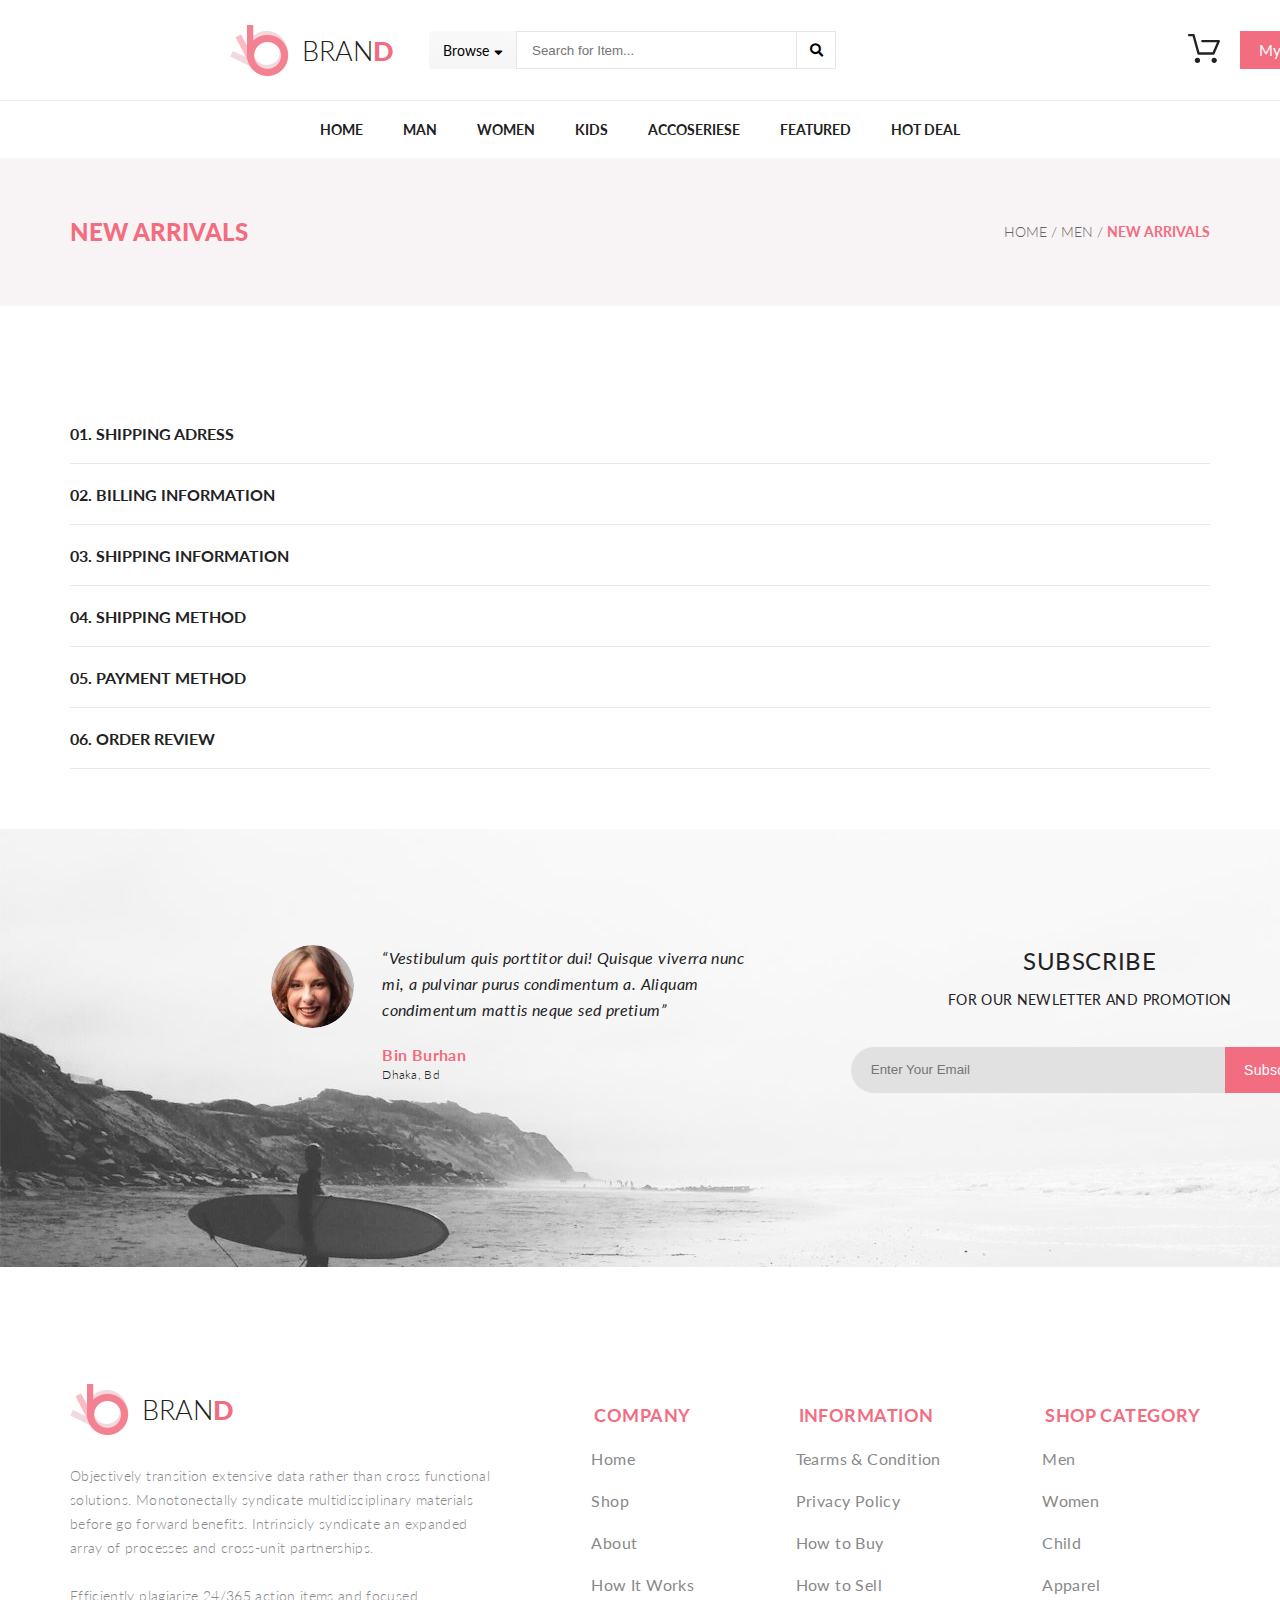
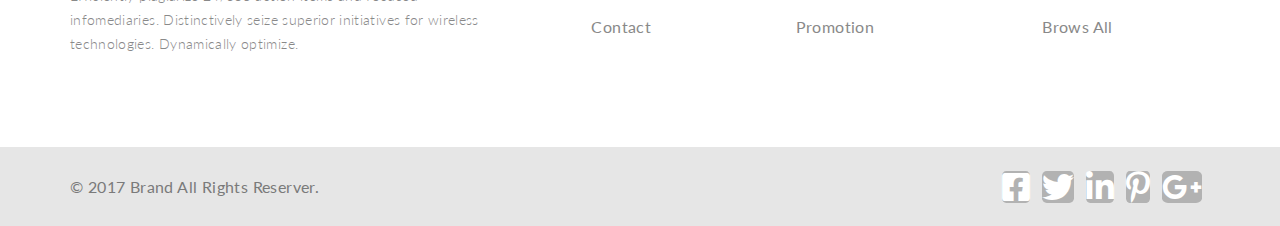
==== commit f2697889: "corrected" ====
--- a/checkout.html
+++ b/checkout.html
@@ -138,23 +138,23 @@
 
         <!-- section 2 -->
         <section class="section__checkout__register">
-            <div class="section__checkout__register__menu">
-                <details id="checkout__details">
-                    <summary id="checkout__summary">01. Shipping Adress</summary>
-                    <div class="section__checkout__register__menu__list__content">
-                        <div class="section__checkout__register__menu__list__content__left">
+
+            <details id="checkout__details">
+                <summary id="checkout__summary">01. Shipping Adress</summary>
+                <div class="section__checkout__register__menu__list__content">
+                    <div class="section__checkout__register__menu__list__content__left">
+                        <form action="#">
                             <h3 class="section__checkout__register__menu__list__content__left__text">
                                 Check as a guest or register</h3>
-                            </p>
                             <p class="section__checkout__register__menu__list__content__left__text__2">
                                 Register with us for future convenience
                             </p>
-                            <form action="#">
-                                <label class="checkout__input__l"><input id="checkout__input__checkout" type="radio"
-                                        name="checkout" value="checkout">checkout as guest </label>
-                                <label class="checkout__input__l"><input id="checkout__input__register" type="radio"
-                                        name="checkout" value="register" checked>register</label>
-                            </form>
+
+                            <label class="checkout__input__l"><input id="checkout__input__checkout" type="radio"
+                                    name="checkout" value="checkout">checkout as guest </label>
+                            <label class="checkout__input__l"><input id="checkout__input__register" type="radio"
+                                    name="checkout" value="register" checked>register</label>
+
                             <h3 class="section__checkout__register__menu__list__content__left__text">register
                                 and save time!</h3>
                             <p class="section__checkout__register__menu__list__content__left__text__p">
@@ -168,19 +168,25 @@
                                 status
                             </p>
                             <button id="button__continue">Continue</button>
-                        </div>
-                        <div class="section__checkout__register__menu__list__content__right">
+                        </form>
+                    </div>
+                    <div class="section__checkout__register__menu__list__content__right">
+                        <form action="#">
                             <h3 class="section__checkout__register__menu__list__content__right__text">
                                 Already registed?
                             </h3>
-                            <p class="section__checkout__register__menu__list__content__right__text__2">Please log in
+                            <p class="section__checkout__register__menu__list__content__right__text__2">Please log
+                                in
                                 below</p>
-                            <form action="#">
-                                <p class="section__checkout__input__text">EMAIL ADDRESS</p>
-                                <input id="section__checkout__email__input" type="email">
-                                <p class="section__checkout__input__text">PASSWORD</p>
-                                <input id="section__checkout__password__input" type="password">
-                            </form>
+
+                            <label for="section__checkout__email__input" class="section__checkout__input__text">EMAIL
+                                ADDRESS</label>
+                            <input id="section__checkout__email__input" type="email" required>
+
+                            <label for="section__checkout__password__input"
+                                class="section__checkout__input__text">PASSWORD</label>
+                            <input id="section__checkout__password__input" type="password" required>
+
                             <p class="section__checkout__register__menu__list__content__right__text__3">
                                 <sup>*</sup>Required Fileds</p>
                             <div class="section__checkout__register__menu__list__content__right__container__button">
@@ -188,289 +194,33 @@
                                     class="section__checkout__register__menu__list__content__right__button">LOGIN</button>
                                 <a href="#" title="Push mee"
                                     class="section__checkout__register__menu__list__content__right__button__text">Forgot
-                                    Password ?</a>
-                            </div>
-                        </div>
-                    </div>
-                </details>
-                <details id="checkout__details">
-                    <summary id="checkout__summary">02. BILLING INFORMATION</summary>
-                    <div class="section__checkout__register__menu__list__content">
-                        <div class="section__checkout__register__menu__list__content__left">
-                            <h3 class="section__checkout__register__menu__list__content__left__text">
-                                Check as a guest or register</h3>
-                            </p>
-                            <p class="section__checkout__register__menu__list__content__left__text__2">
-                                Register with us for future convenience
-                            </p>
-                            <form action="#">
-                                <label class="checkout__input__l"><input id="checkout__input__checkout" type="radio"
-                                        name="checkout" value="checkout">checkout as guest </label>
-                                <label class="checkout__input__l"><input id="checkout__input__register" type="radio"
-                                        name="checkout" value="register" checked>register</label>
-                            </form>
-                            <h3 class="section__checkout__register__menu__list__content__left__text">register
-                                and save time!</h3>
-                            <p class="section__checkout__register__menu__list__content__left__text__p">
-                                Register with us for future convenience
-                            </p>
-                            <p class="section__checkout__register__menu__list__content__left__text__p__2">
-                                <i class="fas fa-angle-double-right"></i>Fast and easy checkout
-                            </p>
-                            <p class="section__checkout__register__menu__list__content__left__text__p__2">
-                                <i class="fas fa-angle-double-right"></i>Easy access to your order history and
-                                status
-                            </p>
-                            <button id="button__continue">Continue</button>
-                        </div>
-                        <div class="section__checkout__register__menu__list__content__right">
-                            <h3 class="section__checkout__register__menu__list__content__right__text">
-                                Already registed?
-                            </h3>
-                            <p class="section__checkout__register__menu__list__content__right__text__2">Please log in
-                                below</p>
-                            <form action="#">
-                                <p class="section__checkout__input__text">EMAIL ADDRESS</p>
-                                <input id="section__checkout__email__input" type="email">
-                                <p class="section__checkout__input__text">PASSWORD</p>
-                                <input id="section__checkout__password__input" type="password">
-                            </form>
-                            <p class="section__checkout__register__menu__list__content__right__text__3">
-                                <sup>*</sup>Required Fileds</p>
-                            <div class="section__checkout__register__menu__list__content__right__container__button">
-                                <button
-                                    class="section__checkout__register__menu__list__content__right__button">LOGIN</button>
-                                <a href="#" title="Push mee"
-                                    class="section__checkout__register__menu__list__content__right__button__text">Forgot
-                                    Password ?</a>
-                            </div>
-                        </div>
-                    </div>
-                </details>
-                <details id="checkout__details">
-                    <summary id="checkout__summary">03. SHIPPING INFORMATION</summary>
-                    <div class="section__checkout__register__menu__list__content">
-                        <div class="section__checkout__register__menu__list__content__left">
-                            <h3 class="section__checkout__register__menu__list__content__left__text">
-                                Check as a guest or register</h3>
-                            </p>
-                            <p class="section__checkout__register__menu__list__content__left__text__2">
-                                Register with us for future convenience
-                            </p>
-                            <form action="#">
-                                <label class="checkout__input__l"><input id="checkout__input__checkout" type="radio"
-                                        name="checkout" value="checkout">checkout as guest </label>
-                                <label class="checkout__input__l"><input id="checkout__input__register" type="radio"
-                                        name="checkout" value="register" checked>register</label>
-                            </form>
-                            <h3 class="section__checkout__register__menu__list__content__left__text">register
-                                and save time!</h3>
-                            <p class="section__checkout__register__menu__list__content__left__text__p">
-                                Register with us for future convenience
-                            </p>
-                            <p class="section__checkout__register__menu__list__content__left__text__p__2">
-                                <i class="fas fa-angle-double-right"></i>Fast and easy checkout
-                            </p>
-                            <p class="section__checkout__register__menu__list__content__left__text__p__2">
-                                <i class="fas fa-angle-double-right"></i>Easy access to your order history and
-                                status
-                            </p>
-                            <button id="button__continue">Continue</button>
-                        </div>
-                        <div class="section__checkout__register__menu__list__content__right">
-                            <h3 class="section__checkout__register__menu__list__content__right__text">
-                                Already registed?
-                            </h3>
-                            <p class="section__checkout__register__menu__list__content__right__text__2">Please log in
-                                below</p>
-                            <form action="#">
-                                <p class="section__checkout__input__text">EMAIL ADDRESS</p>
-                                <input id="section__checkout__email__input" type="email">
-                                <p class="section__checkout__input__text">PASSWORD</p>
-                                <input id="section__checkout__password__input" type="password">
-                            </form>
-                            <p class="section__checkout__register__menu__list__content__right__text__3">
-                                <sup>*</sup>Required Fileds</p>
-                            <div class="section__checkout__register__menu__list__content__right__container__button">
-                                <button
-                                    class="section__checkout__register__menu__list__content__right__button">LOGIN</button>
-                                <a href="#" title="Push mee"
-                                    class="section__checkout__register__menu__list__content__right__button__text">Forgot
-                                    Password ?</a>
-                            </div>
-                        </div>
-                    </div>
-                </details>
-                <details id="checkout__details">
-                    <summary id="checkout__summary">04. SHIPPING METHOD</summary>
-                    <div class="section__checkout__register__menu__list__content">
-                        <div class="section__checkout__register__menu__list__content__left">
-                            <h3 class="section__checkout__register__menu__list__content__left__text">
-                                Check as a guest or register</h3>
-                            </p>
-                            <p class="section__checkout__register__menu__list__content__left__text__2">
-                                Register with us for future convenience
-                            </p>
-                            <form action="#">
-                                <label class="checkout__input__l"><input id="checkout__input__checkout" type="radio"
-                                        name="checkout" value="checkout">checkout as guest </label>
-                                <label class="checkout__input__l"><input id="checkout__input__register" type="radio"
-                                        name="checkout" value="register" checked>register</label>
-                            </form>
-                            <h3 class="section__checkout__register__menu__list__content__left__text">register
-                                and save time!</h3>
-                            <p class="section__checkout__register__menu__list__content__left__text__p">
-                                Register with us for future convenience
-                            </p>
-                            <p class="section__checkout__register__menu__list__content__left__text__p__2">
-                                <i class="fas fa-angle-double-right"></i>Fast and easy checkout
-                            </p>
-                            <p class="section__checkout__register__menu__list__content__left__text__p__2">
-                                <i class="fas fa-angle-double-right"></i>Easy access to your order history and
-                                status
-                            </p>
-                            <button id="button__continue">Continue</button>
-                        </div>
-                        <div class="section__checkout__register__menu__list__content__right">
-                            <h3 class="section__checkout__register__menu__list__content__right__text">
-                                Already registed?
-                            </h3>
-                            <p class="section__checkout__register__menu__list__content__right__text__2">Please log in
-                                below</p>
-                            <form action="#">
-                                <p class="section__checkout__input__text">EMAIL ADDRESS</p>
-                                <input id="section__checkout__email__input" type="email">
-                                <p class="section__checkout__input__text">PASSWORD</p>
-                                <input id="section__checkout__password__input" type="password">
-                            </form>
-                            <p class="section__checkout__register__menu__list__content__right__text__3">
-                                <sup>*</sup>Required Fileds</p>
-                            <div class="section__checkout__register__menu__list__content__right__container__button">
-                                <button
-                                    class="section__checkout__register__menu__list__content__right__button">LOGIN</button>
-                                <a href="#" title="Push mee"
-                                    class="section__checkout__register__menu__list__content__right__button__text">Forgot
-                                    Password ?</a>
-                            </div>
-                        </div>
-                    </div>
-                </details>
-                <details id="checkout__details">
-                    <summary id="checkout__summary">05. PAYMENT METHOD</summary>
-                    <div class="section__checkout__register__menu__list__content">
-                        <div class="section__checkout__register__menu__list__content__left">
-                            <h3 class="section__checkout__register__menu__list__content__left__text">
-                                Check as a guest or register</h3>
-                            </p>
-                            <p class="section__checkout__register__menu__list__content__left__text__2">
-                                Register with us for future convenience
-                            </p>
-                            <form action="#">
-                                <label class="checkout__input__l"><input id="checkout__input__checkout" type="radio"
-                                        name="checkout" value="checkout">checkout as guest </label>
-                                <label class="checkout__input__l"><input id="checkout__input__register" type="radio"
-                                        name="checkout" value="register" checked>register</label>
-                            </form>
-                            <h3 class="section__checkout__register__menu__list__content__left__text">register
-                                and save time!</h3>
-                            <p class="section__checkout__register__menu__list__content__left__text__p">
-                                Register with us for future convenience
-                            </p>
-                            <p class="section__checkout__register__menu__list__content__left__text__p__2">
-                                <i class="fas fa-angle-double-right"></i>Fast and easy checkout
-                            </p>
-                            <p class="section__checkout__register__menu__list__content__left__text__p__2">
-                                <i class="fas fa-angle-double-right"></i>Easy access to your order history and
-                                status
-                            </p>
-                            <button id="button__continue">Continue</button>
-                        </div>
-                        <div class="section__checkout__register__menu__list__content__right">
-                            <h3 class="section__checkout__register__menu__list__content__right__text">
-                                Already registed?
-                            </h3>
-                            <p class="section__checkout__register__menu__list__content__right__text__2">Please log in
-                                below</p>
-                            <form action="#">
-                                <p class="section__checkout__input__text">EMAIL ADDRESS</p>
-                                <input id="section__checkout__email__input" type="email">
-                                <p class="section__checkout__input__text">PASSWORD</p>
-                                <input id="section__checkout__password__input" type="password">
-                            </form>
-                            <p class="section__checkout__register__menu__list__content__right__text__3">
-                                <sup>*</sup>Required Fileds</p>
-                            <div class="section__checkout__register__menu__list__content__right__container__button">
-                                <button
-                                    class="section__checkout__register__menu__list__content__right__button">LOGIN</button>
-                                <a href="#" title="Push mee"
-                                    class="section__checkout__register__menu__list__content__right__button__text">Forgot
-                                    Password ?</a>
-                            </div>
-                        </div>
-                    </div>
-                </details>
-                <details class="checkout__details" id="checkout__details">
-                    <summary id="checkout__summary">06. ORDER REVIEW</summary>
-                    <div class="section__checkout__register__menu__list__content">
-                        <div class="section__checkout__register__menu__list__content__left">
-                            <form action="#">
-                                <h3 class="section__checkout__register__menu__list__content__left__text">
-                                    Check as a guest or register</h3>
-                                </p>
-                                <p class="section__checkout__register__menu__list__content__left__text__2">
-                                    Register with us for future convenience
-                                </p>
-
-                                <label class="checkout__input__l"><input id="checkout__input__checkout" type="radio"
-                                        name="checkout" value="checkout">checkout as guest </label>
-                                <label class="checkout__input__l"><input id="checkout__input__register" type="radio"
-                                        name="checkout" value="register" checked>register</label>
-
-                                <h3 class="section__checkout__register__menu__list__content__left__text">register
-                                    and save time!</h3>
-                                <p class="section__checkout__register__menu__list__content__left__text__p">
-                                    Register with us for future convenience
-                                </p>
-                                <p class="section__checkout__register__menu__list__content__left__text__p__2">
-                                    <i class="fas fa-angle-double-right"></i>Fast and easy checkout
-                                </p>
-                                <p class="section__checkout__register__menu__list__content__left__text__p__2">
-                                    <i class="fas fa-angle-double-right"></i>Easy access to your order history and
-                                    status
-                                </p>
-                                <button id="button__continue">Continue</button>
-                            </form>
-                        </div>
-                        <div class="section__checkout__register__menu__list__content__right">
-                            <form action="#">
-                                <h3 class="section__checkout__register__menu__list__content__right__text">
-                                    Already registed?
-                                </h3>
-                                <p class="section__checkout__register__menu__list__content__right__text__2">Please log
-                                    in
-                                    below</p>
-
-
-                                <p class="section__checkout__input__text">EMAIL ADDRESS</p>
-                                <input id="section__checkout__email__input" type="email" required>
-
-                                <p class="section__checkout__input__text">PASSWORD</p>
-                                <input id="section__checkout__password__input" type="password">
-
-                                <p class="section__checkout__register__menu__list__content__right__text__3">
-                                    <sup>*</sup>Required Fileds</p>
-                                <div class="section__checkout__register__menu__list__content__right__container__button">
-                                    <button type="submit"
-                                        class="section__checkout__register__menu__list__content__right__button">LOGIN</button>
-                                    <a href="#" title="Push mee"
-                                        class="section__checkout__register__menu__list__content__right__button__text">Forgot
-                                        Password ?</a>
-                            </form>
-                        </div>
-                    </div>
-            </div>
-            </details>
-            </div>
+                                    Password ?</a></div>
+                        </form>
+                    </div>
+                </div>
+            </details>
+
+
+            <details id="checkout__details">
+                <summary id="checkout__summary">02. BILLING INFORMATION</summary>
+
+            </details>
+            <details id="checkout__details">
+                <summary id="checkout__summary">03. SHIPPING INFORMATION</summary>
+
+            </details>
+            <details id="checkout__details">
+                <summary id="checkout__summary">04. SHIPPING METHOD</summary>
+
+            </details>
+            <details id="checkout__details">
+                <summary id="checkout__summary">05. PAYMENT METHOD</summary>
+
+            </details>
+            <details class="checkout__details" id="checkout__details">
+                <summary id="checkout__summary">06. ORDER REVIEW</summary>
+            </details>
+
         </section>
     </main>
     <!-- section 3 -->
--- a/style/style.css
+++ b/style/style.css
@@ -2,6 +2,23 @@
     margin: 0;
     padding: 0;
 }
+/* анимацЪ */
+/* animation: sweep 1s ease; */
+@keyframes sweep {
+    0% {
+        opacity: 0;
+        margin-left: -20px
+    }
+
+    100% {
+        opacity: 1;
+        margin-left: 0px
+    }
+}
+
+
+
+
 
 body {
     font-family: 'Lato', sans-serif;
@@ -299,7 +316,7 @@
     width: 225px;
     text-align: center;
     margin: 0 auto;
-    
+
 }
 
 .header__right__list__drop__container__content__button2 {
@@ -319,7 +336,7 @@
 }
 
 .header__right__list__drop__container__content__button:hover,
-.header__right__list__drop__container__content__button2:hover{
+.header__right__list__drop__container__content__button2:hover {
     background-color: rgb(122, 122, 122);
     transition: background 1s;
     box-shadow: 0 0 1px 1px #222224;
@@ -1359,12 +1376,13 @@
 
 .section__checkout__register__menu__list__content {
     display: flex;
-    justify-content: space-between;
-    margin: 39px 39px 0 39px;
+    
+    padding: 39px 39px 0 39px;
 }
 
 .section__checkout__register__menu__list__content__left {
     height: 430px;
+    width: 550px;
 }
 
 .section__checkout__register__menu__list__content__left__text {
@@ -1391,6 +1409,7 @@
     text-transform: uppercase;
     color: #222222;
     display: block;
+    width: 150px;
 }
 
 .checkout__input__l:hover {
@@ -1465,7 +1484,12 @@
     font-weight: 400;
     color: #222222;
     margin-bottom: 16px;
-
+    cursor: pointer;
+    display: block;
+}
+
+.section__checkout__input__text:hover {
+    color: #814545;
 }
 
 .section__checkout__input__text:after {
@@ -1541,22 +1565,33 @@
     font-weight: 700;
     text-transform: uppercase;
     color: #222222;
-}
-
+    outline: none;
+    height: 60px;
+    display: flex;
+    align-items: center;
+}
+#checkout__summary:hover{
+    background-color: #9b9b9b;
+}
 #checkout__details {
     border-bottom: 1px solid #e8e8e8;
-    padding: 33px 0 33px 0;
+    /* padding: 33px 0 33px 0; */
 }
 
 .checkout__details {
     margin-bottom: 60px;
 }
 
+details[open] summary~* {
+    animation: sweep 1s ease;
+}
+
 #checkout__summary:hover {
     cursor: pointer;
-}
-
-/* product */
+    
+}
+
+/* product.html */
 .product__container {
     margin: 0 auto;
     width: 1140px;
@@ -1625,7 +1660,7 @@
 }
 
 
-.specification__ headline {
+.specification__headline {
     font-size: 14px;
     line-height: 20px;
     font-weight: 700;
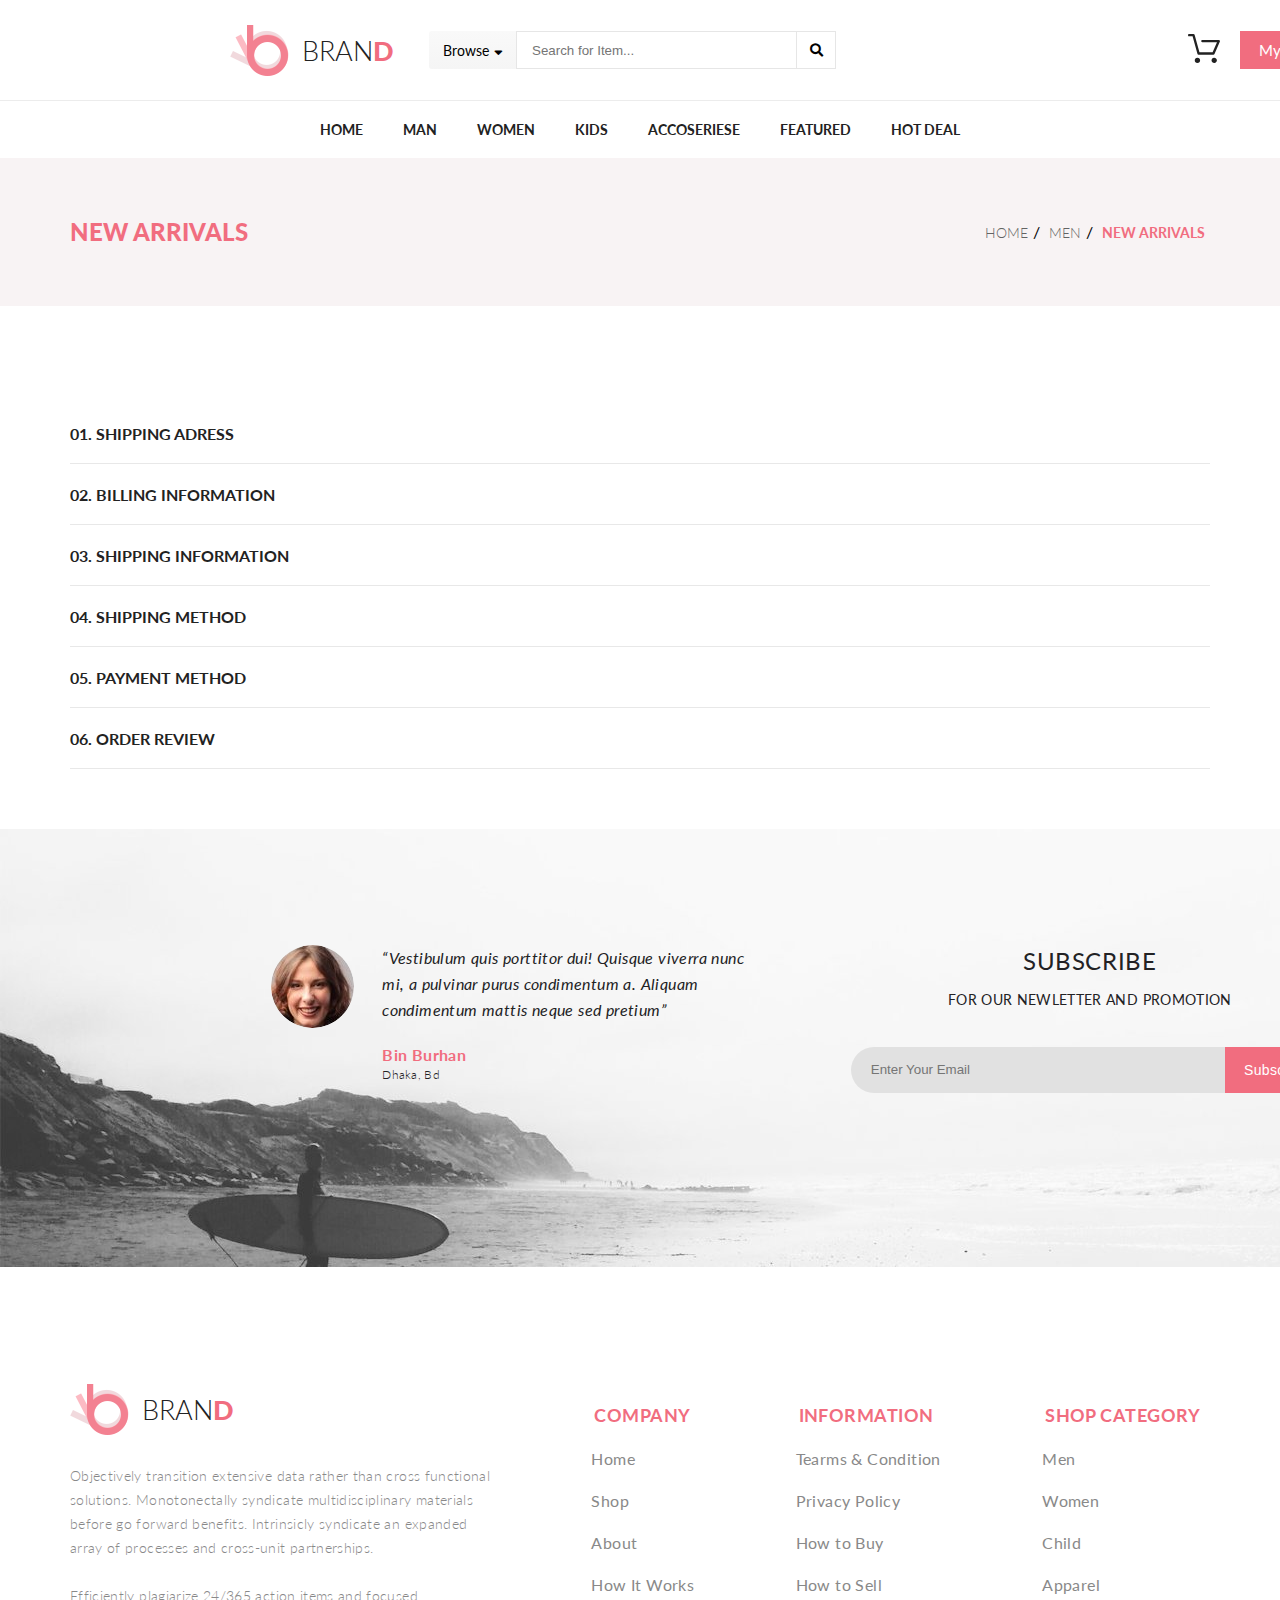
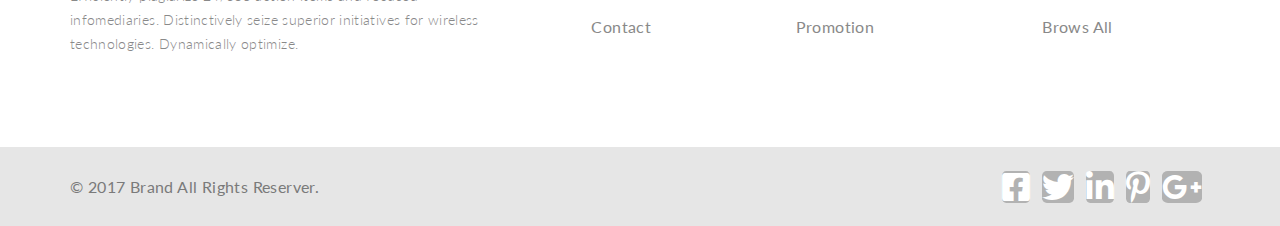
==== commit d317c16d: "fixbag" ====
--- a/checkout.html
+++ b/checkout.html
@@ -3,6 +3,7 @@
 
 <head>
     <meta charset="UTF-8">
+    <meta name="viewport" content="width=device-width, initial-scale=1">
     <link href="https://fonts.googleapis.com/css?family=Lato:100,300,400,400i,700,900&display=swap" rel="stylesheet">
     <link rel="stylesheet" href="font-awesome/css/all.css">
     <link rel="stylesheet" href="style/style.css">
@@ -54,9 +55,67 @@
                 </form>
             </div>
             <div class="header__right">
-                <a href="checkout.html"> <img class="header__cart" src="img/cart.svg" alt="Oops"></a>
-                <a class="header__right__button" href="#">My Account <i class="fas fa-sort-down arrow_account"></i></a>
-            </div>
+                    <ul class="header__right__ul">
+                        <li class="header__right__list">
+                            <a href="#"> <img class="header__cart" src="img/cart.svg" alt="Oops"></a>
+                            <div class="header__right__list__drop">
+                                <div class="header__right__list__drop__container">
+                                    <div class="header__right__list__drop__container__content">
+                                        <a href="single__page.html" class="header__right__list__drop__container__content__img"><img src="img/cart__img1.jpg" alt="Oops"></a>
+                                        <div class="header__right__list__drop__container__content__text">
+                                            <div class="header__right__list__drop__container__content__text__block">
+                                                <a href="#">
+                                                    <h4 class="list__drop__container__content__headline">
+                                                        Rebox Zane
+                                                    </h4>
+                                                </a>
+                                                <p class="list__drop__container__content__stars"> <i
+                                                        class="far fa-star"></i><i class="far fa-star"></i><i
+                                                        class="far fa-star"></i><i class="far fa-star"></i><i
+                                                        class="far fa-star"></i>
+                                                </p>
+                                                <p class="list__drop__container__content__price">1 x $250</p>
+                                            </div>
+                                            <a class="list__drop__container__content__delete" href="#"><i
+                                                    class="fas fa-times-circle"></i></a>
+                                        </div>
+                                    </div>
+                                    <div class="header__right__list__drop__container__content">
+                                            <a href="single__page.html" class="header__right__list__drop__container__content__img"><img src="img/cart__img2.jpg" alt="Oops"></a>
+                                        <div class="header__right__list__drop__container__content__text">
+                                            <div class="header__right__list__drop__container__content__text__block">
+                                                <a href="#">
+                                                    <h4 class="list__drop__container__content__headline">
+                                                        Rebox Zane
+                                                    </h4>
+                                                </a>
+                                                <p class="list__drop__container__content__stars"> <i
+                                                        class="far fa-star"></i><i class="far fa-star"></i><i
+                                                        class="far fa-star"></i><i class="far fa-star"></i><i
+                                                        class="far fa-star"></i>
+                                                </p>
+                                                <p class="list__drop__container__content__price">1 x $250</p>
+                                            </div>
+                                            <a class="list__drop__container__content__delete" href="#"><i
+                                                    class="fas fa-times-circle"></i></a>
+                                        </div>
+                                    </div>
+                                    <div class="header__right__list__drop__container__content__total ">
+                                        <h2 class="total__price">TOTAL</h2>
+                                        <h2 class="total__price">$500.00</h2>
+                                    </div>
+    
+                                    <a href="checkout.html"
+                                        class="header__right__list__drop__container__content__button">checkout</a>
+                                    <a href="#" class="header__right__list__drop__container__content__button2">Go to
+                                        cart</a>
+                                </div>
+                            </div>
+    
+                        </li>
+                    </ul>
+                    <a class="header__right__button" href="#">My Account <i class="fas fa-sort-down arrow_account"></i></a>
+                </div>
         </div>
     </div>
 
@@ -128,19 +187,22 @@
     </nav>
     <!-- section 1 -->
     <main>
-        <section class="section__nav__header__1">
-            <div class="section__nav__header__1__container">
-                <h1 class="section__nav__header__1__h">new arrivals</h1>
-                <p class="section__nav__header__1__p">Home / Men / <span class="section__nav__header__1__p__color"> new
-                        arrivals</span></p>
+        <section class="section__nav__header">
+            <div class="nav__header__container">
+                <h1 class="nav__header__hedline">new arrivals</h1>
+                <div>
+                    <a href="index.html" class="nav__header__link">Home</a>/
+                    <a href="product.html" class="nav__header__link">Men</a>/
+                    <a href="#" class="nav__header__link nav__header__link__color">new arrivals</a>
+                </div>
             </div>
         </section>
 
         <!-- section 2 -->
         <section class="section__checkout__register">
 
-            <details id="checkout__details">
-                <summary id="checkout__summary">01. Shipping Adress</summary>
+            <details class="checkout__details">
+                <summary class="checkout__summary">01. Shipping Adress</summary>
                 <div class="section__checkout__register__menu__list__content">
                     <div class="section__checkout__register__menu__list__content__left">
                         <form action="#">
@@ -201,24 +263,24 @@
             </details>
 
 
-            <details id="checkout__details">
-                <summary id="checkout__summary">02. BILLING INFORMATION</summary>
-
-            </details>
-            <details id="checkout__details">
-                <summary id="checkout__summary">03. SHIPPING INFORMATION</summary>
-
-            </details>
-            <details id="checkout__details">
-                <summary id="checkout__summary">04. SHIPPING METHOD</summary>
-
-            </details>
-            <details id="checkout__details">
-                <summary id="checkout__summary">05. PAYMENT METHOD</summary>
-
-            </details>
-            <details class="checkout__details" id="checkout__details">
-                <summary id="checkout__summary">06. ORDER REVIEW</summary>
+            <details class="checkout__details">
+                <summary class="checkout__summary">02. BILLING INFORMATION</summary>
+
+            </details>
+            <details class="checkout__details">
+                <summary class="checkout__summary">03. SHIPPING INFORMATION</summary>
+
+            </details>
+            <details class="checkout__details">
+                <summary class="checkout__summary">04. SHIPPING METHOD</summary>
+
+            </details>
+            <details class="checkout__details">
+                <summary class="checkout__summary">05. PAYMENT METHOD</summary>
+
+            </details>
+            <details class="checkout__details">
+                <summary class="checkout__summary">06. ORDER REVIEW</summary>
             </details>
 
         </section>
@@ -266,7 +328,7 @@
             </p>
         </div>
         <div class="section__6__content__colonna">
-            <h1 class="section__6__content__headline">COMPANY</h1>
+            <h2 class="section__6__content__headline">COMPANY</h2>
             <ul>
                 <li class="section__6__list"><a class="section__6__link" href="#">Home</a></li>
                 <li class="section__6__list"><a class="section__6__link" href="#">Shop</a></li>
@@ -276,7 +338,7 @@
             </ul>
         </div>
         <div class="section__6__content__colonna">
-            <h1 class="section__6__content__headline">INFORMATION</h1>
+            <h2 class="section__6__content__headline">INFORMATION</h2>
             <ul>
                 <li class="section__6__list"><a class="section__6__link" href="#">Tearms & Condition</a></li>
                 <li class="section__6__list"><a class="section__6__link" href="#">Privacy Policy</a></li>
@@ -286,7 +348,7 @@
             </ul>
         </div>
         <div class="section__6__content__colonna">
-            <h1 class="section__6__content__headline">SHOP CATEGORY</h1>
+            <h2 class="section__6__content__headline">SHOP CATEGORY</h2>
             <ul>
                 <li class="section__6__list"><a class="section__6__link" href="#">Men</a></li>
                 <li class="section__6__list"><a class="section__6__link" href="#">Women</a></li>
@@ -301,7 +363,7 @@
 
     <footer>
         <div class="footer__container">
-            <p class="copyrigh">&copy 2017 Brand All Rights Reserver. </p>
+            <p class="copyrigh">&copy; 2017 Brand All Rights Reserver. </p>
             <div class="footer__container__link">
                 <a class="footer__link" href="https://www.facebook.com" target="_Blank"><i
                         class="fab fa-facebook-square fa-2x network"></i></a>
--- a/style/style.css
+++ b/style/style.css
@@ -2,6 +2,7 @@
     margin: 0;
     padding: 0;
 }
+
 /* анимацЪ */
 /* animation: sweep 1s ease; */
 @keyframes sweep {
@@ -194,6 +195,7 @@
     justify-content: center;
     display: flex;
     align-items: center;
+    margin-left: 20px;
 }
 
 .arrow_account {
@@ -208,12 +210,11 @@
 .header__cart {
     width: 32px;
     height: 29px;
-    margin-right: 20px;
 }
 
 .header__cart:hover {
     box-shadow: 0 0 10px 1px #000000;
-    transition: 0.5s;
+    transition: background 0.5s;
     border-radius: 15%;
     background-color: rgb(0, 0, 0, 0.3);
 }
@@ -227,7 +228,7 @@
     border-radius: 5px;
     display: none;
     position: absolute;
-    /* z-index: 2; */
+    z-index: 2;
 }
 
 .header__right__list {
@@ -247,6 +248,15 @@
     padding-bottom: 16px;
 }
 
+.header__right__list__drop__container__content__img {
+    transform: scale(0.9);
+    transition: 0.5s;
+}
+
+.header__right__list__drop__container__content__img:hover {
+    transform: scale(1.0);
+}
+
 .list__drop__container__content__headline {
     font-size: 12px;
     line-height: 1.2;
@@ -254,7 +264,10 @@
     text-transform: uppercase;
     color: #222222;
 }
-
+.list__drop__container__content__headline:hover {
+    background-color: #df0000a4;
+    border-radius: 15%;
+}
 .list__drop__container__content__stars {
     font-size: 12px;
     font-weight: 400;
@@ -316,6 +329,7 @@
     width: 225px;
     text-align: center;
     margin: 0 auto;
+    transform: scale(0.9);
 
 }
 
@@ -333,25 +347,16 @@
     margin: 0 auto;
     margin-top: 11px;
     margin-bottom: 20px;
+    transform: scale(0.9);
 }
 
 .header__right__list__drop__container__content__button:hover,
 .header__right__list__drop__container__content__button2:hover {
     background-color: rgb(122, 122, 122);
-    transition: background 1s;
+    transition: all 1s;
     box-shadow: 0 0 1px 1px #222224;
-}
-
-
-
-
-
-
-
-
-
-
-
+    transform: scale(1.0);
+}
 
 /* Меню nav */
 .menu {
@@ -675,7 +680,7 @@
     box-shadow: 0px 5px 8px 0px rgba(0, 0, 0, 0.15);
 }
 
-.section3__content__items:hover #stars {
+.section3__content__items:hover .stars__index {
     display: block;
 }
 
@@ -1308,11 +1313,11 @@
     justify-content: space-between;
 }
 
-#stars {
+.stars__index {
     display: none;
 }
 
-.section__single__page__4__container__1:hover #stars {
+.section__single__page__4__container__1:hover .stars__index {
     display: block;
 }
 
@@ -1326,14 +1331,12 @@
 
 
 /* checkout.html */
-.section__nav__header__1 {
-
+.section__nav__header {
     height: 148px;
     background-color: #f8f3f4;
-
-}
-
-.section__nav__header__1__container {
+}
+
+.nav__header__container {
     width: 1140px;
     height: 100%;
     margin: 0 auto;
@@ -1342,7 +1345,7 @@
     align-items: center;
 }
 
-.section__nav__header__1__h {
+.nav__header__hedline {
     font-size: 24px;
     line-height: 20px;
     font-weight: 900;
@@ -1350,20 +1353,24 @@
     color: #f16d7f;
 }
 
-.section__nav__header__1__p {
+.nav__header__link {
     font-size: 14px;
     line-height: 20px;
     font-weight: 300;
     text-transform: uppercase;
-    color: #636363
-}
-
-.section__nav__header__1__p__color {
-    font-size: 14px;
-    line-height: 20px;
-    font-weight: 700;
-    text-transform: uppercase;
+    color: #636363;
+    margin: 5px;
+}
+
+.nav__header__link__color {
+    font-weight: 700;
     color: #f16d7f;
+}
+
+.nav__header__link:hover {
+    box-shadow: 0 0 2px 2px #6e6e6e56;
+    background-color: rgba(190, 190, 190, 0.534);
+    border-radius: 15%;
 }
 
 /* section register */
@@ -1372,11 +1379,11 @@
     width: 1140px;
     margin: 0 auto;
     margin-top: 97px;
+    margin-bottom: 60px;
 }
 
 .section__checkout__register__menu__list__content {
     display: flex;
-    
     padding: 39px 39px 0 39px;
 }
 
@@ -1551,16 +1558,16 @@
     color: #636363;
 }
 
-#checkout__summary::after {
+.checkout__summary::after {
     display: block;
     content: "";
 }
 
-#checkout__summary::-webkit-details-marker {
+.checkout__summary::-webkit-details-marker {
     display: none;
 }
 
-#checkout__summary {
+.checkout__summary {
     font-size: 16px;
     font-weight: 700;
     text-transform: uppercase;
@@ -1570,25 +1577,21 @@
     display: flex;
     align-items: center;
 }
-#checkout__summary:hover{
+
+.checkout__summary:hover {
     background-color: #9b9b9b;
 }
-#checkout__details {
+
+.checkout__details {
     border-bottom: 1px solid #e8e8e8;
-    /* padding: 33px 0 33px 0; */
-}
-
-.checkout__details {
-    margin-bottom: 60px;
 }
 
 details[open] summary~* {
     animation: sweep 1s ease;
 }
 
-#checkout__summary:hover {
+.checkout__summary:hover {
     cursor: pointer;
-    
 }
 
 /* product.html */
@@ -1596,6 +1599,7 @@
     margin: 0 auto;
     width: 1140px;
     margin-top: 59px;
+    display: flex;
 }
 
 #details__product,
@@ -1643,8 +1647,8 @@
 }
 
 .ul__product__menu__left {
-    margin-left: 12px;
-    margin-top: 5px;
+    padding-left: 12px;
+    padding-top: 5px;
 }
 
 .details__product__link {
@@ -1659,6 +1663,18 @@
     box-shadow: 0 0 5px 5px #ef5b70;
 }
 
+/* правый контент */
+
+
+.product__content__right {
+    margin-left: 51px;
+    width: 846px;
+}
+
+.product__content__right__specification {
+    display: flex;
+    justify-content: space-between;
+}
 
 .specification__headline {
     font-size: 14px;
@@ -1666,6 +1682,11 @@
     font-weight: 700;
     text-transform: uppercase;
     color: #6f6e6e;
+    margin-bottom: 25px;
+}
+
+.product__content__right__specification__cloth {
+    width: 210px;
 }
 
 .specification__cloth__link {
@@ -1673,5 +1694,463 @@
     line-height: 26px;
     font-weight: 400;
     color: #6f6e6e;
-    border-right: 2px solid #dfdfdf;
+    /* border-right: 2px solid #dfdfdf; */
+    padding-right: 10px;
+
+}
+
+.cloth__link__span {
+    color: #dfdfdf;
+    font-size: 14px;
+    line-height: 26px;
+    font-weight: 400;
+    padding-right: 10px;
+}
+
+.product__content__right__specification__size {
+    width: 244px;
+}
+
+.size__size {
+    margin-right: 9px;
+
+}
+
+#range {
+    width: 262px;
+    height: 6px;
+}
+
+.specification__checkbox {
+    font-size: 14px;
+    line-height: 20px;
+    font-weight: 400;
+    text-transform: uppercase;
+    color: #6f6e6e;
+    padding-right: 21px;
+}
+
+.product__content__right__specification__2 {
+    width: 846px;
+    height: 50px;
+    background-color: #f3f3f3;
+    margin-top: 41px;
+    margin-bottom: 48px;
+    display: flex;
+    align-items: center;
+}
+
+.product__content__right__specification__2__ein {
+    width: 168px;
+    height: 30px;
+    background-color: #ffffff;
+    border: 1.0px solid #ebebeb;
+    display: flex;
+    align-items: center;
+    margin-left: 9px;
+    justify-content: space-around;
+}
+
+.product__content__right__specification__2__ein__headline {
+    font-size: 14px;
+    line-height: 26px;
+    font-weight: 400;
+    color: #6f6e6e;
+    border-right: 1px solid #3ccc2f;
+    padding-right: 10px;
+    padding-left: 13px;
+}
+
+#sort__by__1,
+#sort__by__2 {
+    font-size: 14px;
+    line-height: 26px;
+    font-weight: 400;
+    color: #6f6e6e;
+    border: none;
+    outline: none;
+    padding-left: 5px;
+    padding-right: 10px;
+}
+
+.product__content__right__specification__2__zwei {
+    width: 119px;
+    height: 30px;
+    background-color: #ffffff;
+    border: 1.0px solid #ebebeb;
+    display: flex;
+    align-items: center;
+    margin-left: 9px;
+    justify-content: space-around;
+}
+
+/* основной правый контент */
+.product__content__right__product__container {
+    display: flex;
+    flex-wrap: wrap;
+}
+
+.section3__content__items__opacity__button_mini {
+    border: 1px solid #ffffff;
+    color: #ffffff;
+    border-radius: 3.0px;
+    display: block;
+    width: 57px;
+    height: 38px;
+    display: flex;
+    align-items: center;
+    justify-content: center;
+    margin-top: 8px;
+    transition: 1s;
+}
+
+.section3__content__items__opacity__buttons_2 {
+    display: flex;
+    justify-content: space-between;
+}
+
+.section3__content__items__opacity__button_mini:hover {
+    box-shadow: 0 0 10px 5px rgb(204, 14, 14);
+    transition: 1s;
+}
+
+.section3__content__items__opacity__button_mini:hover .retweet {
+    color: rgb(0, 0, 0);
+    font-weight: 700;
+    box-shadow: 0 0 5px 10px #000;
+    transition: 1s;
+}
+
+.section3__content__items__opacity__button_mini:hover .heart {
+    color: red;
+    font-weight: 700;
+    box-shadow: 0 0 10px 10px rgb(255, 0, 0);
+    background-color: rgba(255, 0, 0, 0.425);
+    border-radius: 30%;
+    transition: 1s;
+}
+
+.section3__content__items__bgc {
+    background-color: #f1edea;
+    height: 285px;
+}
+
+.section3__content__items__img__position {
+    margin-left: 27%;
+}
+
+/* пагинатион */
+
+.product__content__right__product__pagination {
+    display: flex;
+    justify-content: space-between;
+    margin-top: 43px;
+}
+
+.pagination__right__link {
+    font-size: 16px;
+    line-height: 26px;
+    font-weight: 700;
+    color: #ef5b70;
+    padding: 7px 45px;
+    border: 1.0px solid #ef5b70;
+    border-radius: 3.0px;
+    outline: none;
+    background-color: #ffffff;
+}
+
+.pagination__right__link:hover {
+    box-shadow: 0 0 10px 5px rgb(218, 0, 0);
+    background-color: rgba(207, 97, 97, 0.384);
+    transition: .5s;
+}
+
+.product__content__right__product__pagination__left {
+    width: 261px;
+    height: 44px;
+    background-color: #ffffff;
+    border: 1.0px solid #ebebeb;
+    border-radius: 3.0px;
+    display: flex;
+    justify-content: space-around;
+    align-items: center;
+}
+
+.pagination__left__link {
+    padding: 5px;
+    font-size: 16px;
+    line-height: 26px;
+    font-weight: 300;
+    color: #c4c4c4;
+}
+
+.pagination__left__link:hover {
+    color: rgb(150, 0, 0);
+    font-weight: 700;
+    background-color: rgb(92, 92, 92);
+}
+
+/* offer */
+.offer {
+    background-color: #222224;
+    height: 341px;
+    margin-top: 110px;
+    display: flex;
+    align-items: center;
+}
+
+.offer__container {
+    width: 1140px;
+    display: flex;
+    margin: 0 auto;
+}
+
+.section__4__right__content__text__product {
+    text-align: center;
+    width: 219px;
+    margin-left: 30px;
+}
+
+.offer__content__text {
+    text-align: center;
+}
+
+.offer__img {
+    margin-bottom: 24px;
+}
+
+.offer__img__set {
+    margin-bottom: 17px;
+}
+
+
+
+
+
+
+/* shopping Cart.html */
+.product__details {
+    width: 1140px;
+    margin: 0 auto;
+    margin-bottom: 63px;
+    margin-top: 90px;
+}
+
+.product__details__headline__container {
+    display: flex;
+    justify-content: space-between;
+    border-bottom: 1.0px solid #eaeaea;
+    margin-bottom: 22px;
+    padding-bottom: 20px;
+}
+
+.product__details__content__all {
+    border-bottom: 1.0px solid #eaeaea;
+    padding-bottom: 25px;
+    margin-bottom: 26px;
+    display: flex;
+    align-items: center;
+    justify-content: space-between;
+}
+
+.product__details__content {
+    width: 280px;
+    display: flex;
+    justify-content: space-between;
+    align-items: center;
+    margin-right: 263px;
+
+}
+
+.product__details__headline {
+    font-size: 13px;
+    line-height: 20px;
+    font-weight: 700;
+    text-transform: uppercase;
+    letter-spacing: -0.015em;
+    color: #222222;
+}
+
+.product__details__headline:first-child {
+    margin-right: 445px;
+}
+
+.product__details__content__text_one,
+.product__details__content__text_two {
+    font-size: 13px;
+    line-height: 20px;
+    font-weight: 400;
+    color: #575757;
+}
+
+.product__details__content__text_one::after {
+    content: "Red";
+    font-size: 13px;
+    line-height: 20px;
+    font-weight: 300;
+    color: #6f6e6e;
+}
+
+.product__details__content__text_two::after {
+    content: "XII";
+    font-size: 13px;
+    line-height: 20px;
+    font-weight: 300;
+    color: #6f6e6e;
+}
+
+.product__details__content__headline {
+    /* margin-bottom: 38px; */
+    font-size: 13px;
+    line-height: 1.2;
+    font-weight: 400;
+    text-transform: uppercase;
+    color: #222222;
+}
+
+.stars__shopping {
+    margin-top: 11px;
+    margin-bottom: 15px;
+}
+
+.product__details__content__category {
+    font-size: 13px;
+    line-height: 20px;
+    font-weight: 400;
+    color: #656565;
+}
+
+.product__details__content__category__input {
+    width: 54px;
+    height: 30px;
+    background-color: #ffffff;
+    border: 1.0px solid #eaeaea;
+    text-align: center;
+}
+
+.fa-times-circle-2 {
+    font-size: 16px;
+    font-weight: 400;
+    text-transform: uppercase;
+    color: #c0c0c0;
+    margin-right: 15px;
+}
+
+.fa-times-circle-2:hover {
+    color: #fa0b0b;
+}
+
+/* после контента адрес */
+.shopping__adress {
+    width: 1140px;
+    margin: 0 auto;
+    display: flex;
+    justify-content: space-between;
+    margin-bottom: 79px;
+}
+
+.geo__adress {
+    width: 360px;
+}
+
+.geo__adress__headline {
+    font-size: 16px;
+    font-weight: 700;
+    text-transform: uppercase;
+    color: #222222;
+    margin-bottom: 22px;
+}
+
+.geo__adress__input {
+    width: 355px;
+    height: 45px;
+    background-color: #ffffff;
+    border: 1.0px solid #eaeaea;
+    padding-left: 18px;
+    padding-right: 12px;
+    font-size: 13px;
+    font-weight: 300;
+    color: #b1b1b1;
+    box-sizing: border-box;
+    margin-bottom: 20px;
+    outline: none;
+}
+
+.geo__adress__button {
+    font-size: 11px;
+    line-height: 1.2;
+    font-weight: 700;
+    text-transform: uppercase;
+    color: #4a4a4a;
+    width: 100px;
+    height: 35px;
+    background-color: #ffffff;
+    border: 1.0px solid #eaeaea;
+    outline: none;
+}
+
+.geo__adress__button:hover {
+    background-color: rgb(185, 0, 0);
+    box-shadow: 0 0 5px 5px #b1000f;
+}
+
+.geo__adress__p {
+    font-size: 14px;
+    font-weight: 300;
+    margin-bottom: 24px;
+}
+
+.geo__adress__3 {
+    background-color: #f5f3f3;
+    width: 360px;
+    height: 214px;
+    text-align: center;
+}
+
+.geo__adress__3__content {
+    border-bottom: 1px solid #e2e2e2;
+    padding-bottom: 22px;
+    margin-bottom: 17px;
+    text-align: right;
+    margin: 40px 40px 0 40px;
+}
+
+.geo__adress_price {
+    font-size: 11px;
+    line-height: 1.2;
+    font-weight: 400;
+    text-transform: uppercase;
+    color: #4a4a4a;
+}
+
+.geo__adress__total {
+    font-size: 16px;
+    font-weight: 700;
+    text-transform: uppercase;
+    color: #222222;
+    margin-top: 14px;
+}
+
+.geo__adress__total__color {
+    color: #f16d7f;
+    font-size: 16px;
+    font-weight: 700;
+    text-transform: uppercase;
+}
+
+.geo__adress__button__color {
+    width: 273px;
+    height: 50px;
+    background-color: #f16d7f;
+    font-size: 16px;
+    font-weight: 700;
+    text-transform: uppercase;
+    color: #ffffff;
+    outline: none;
+    margin-top: 17px;
+}
+
+.geo__adress__button__color:hover {
+    background-color: rgb(185, 0, 0);
+    box-shadow: 0 0 5px 5px #b1000f;
 }